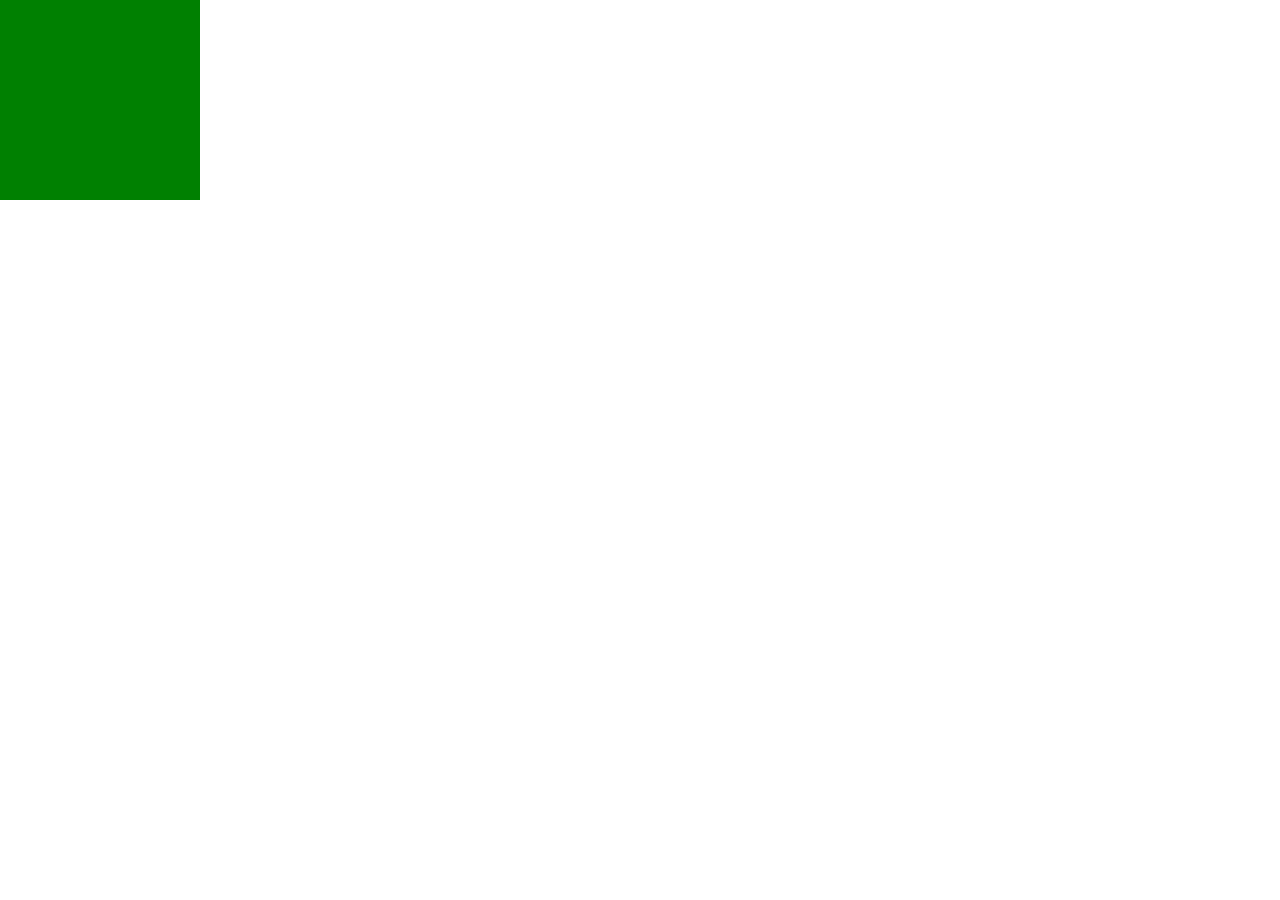
==== index.html @ c208c93c "first commit" ====
<!doctype html>
<html>
<head>
<meta charset="utf-8">
<title>无标题文档</title>
<style>
#div1{ position:absolute; left:0; top:0; width:200px; height:200px; background:green;}
</style>
</head>

<body>
<div id="div1"></div>
</body>
</html>
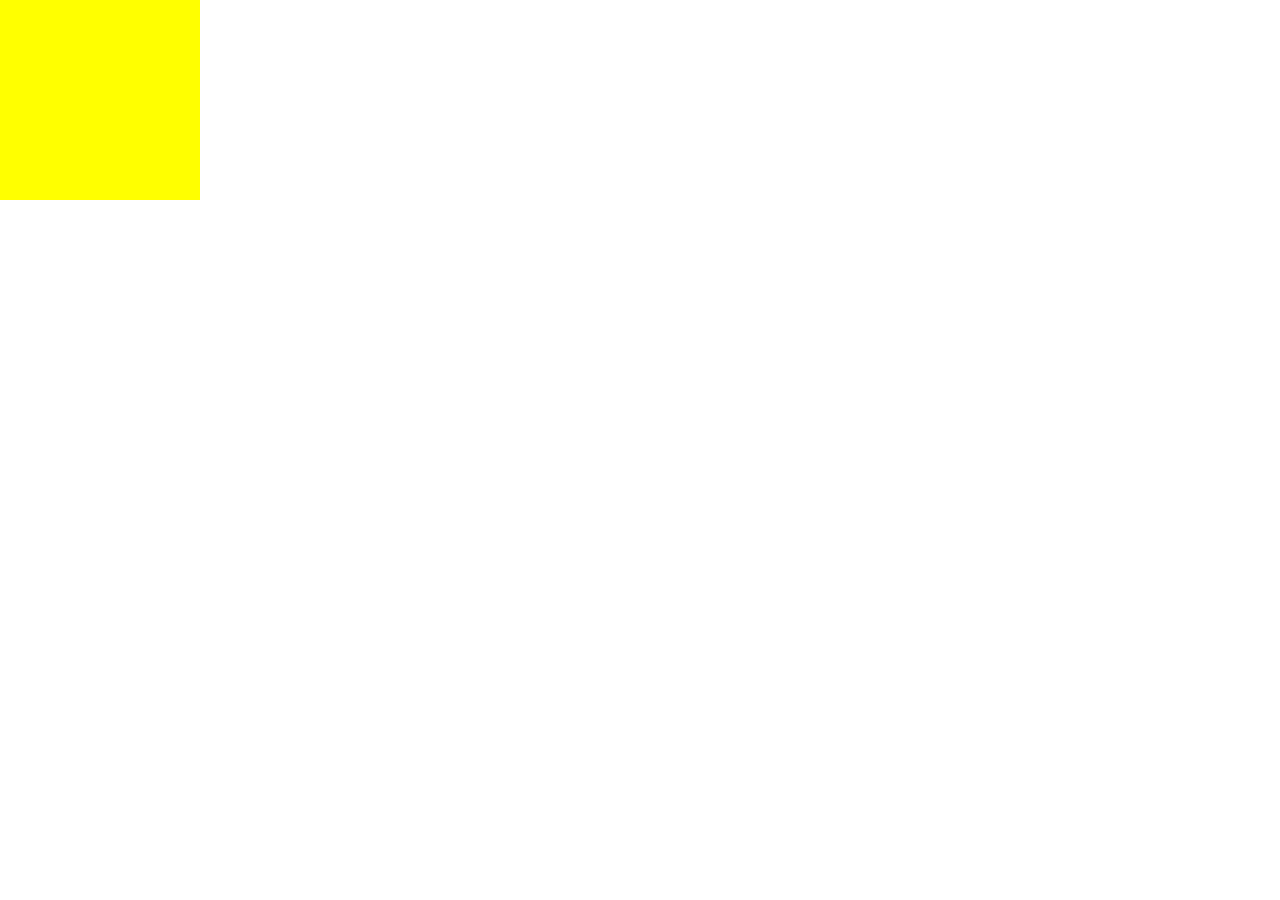
==== commit 9096220c: "first commit" ====
--- a/index.html
+++ b/index.html
@@ -4,7 +4,7 @@
 <meta charset="utf-8">
 <title>无标题文档</title>
 <style>
-#div1{ position:absolute; left:0; top:0; width:200px; height:200px; background:green;}
+#div1{ position:absolute; left:0; top:0; width:200px; height:200px; background:yellow;}
 </style>
 </head>
 
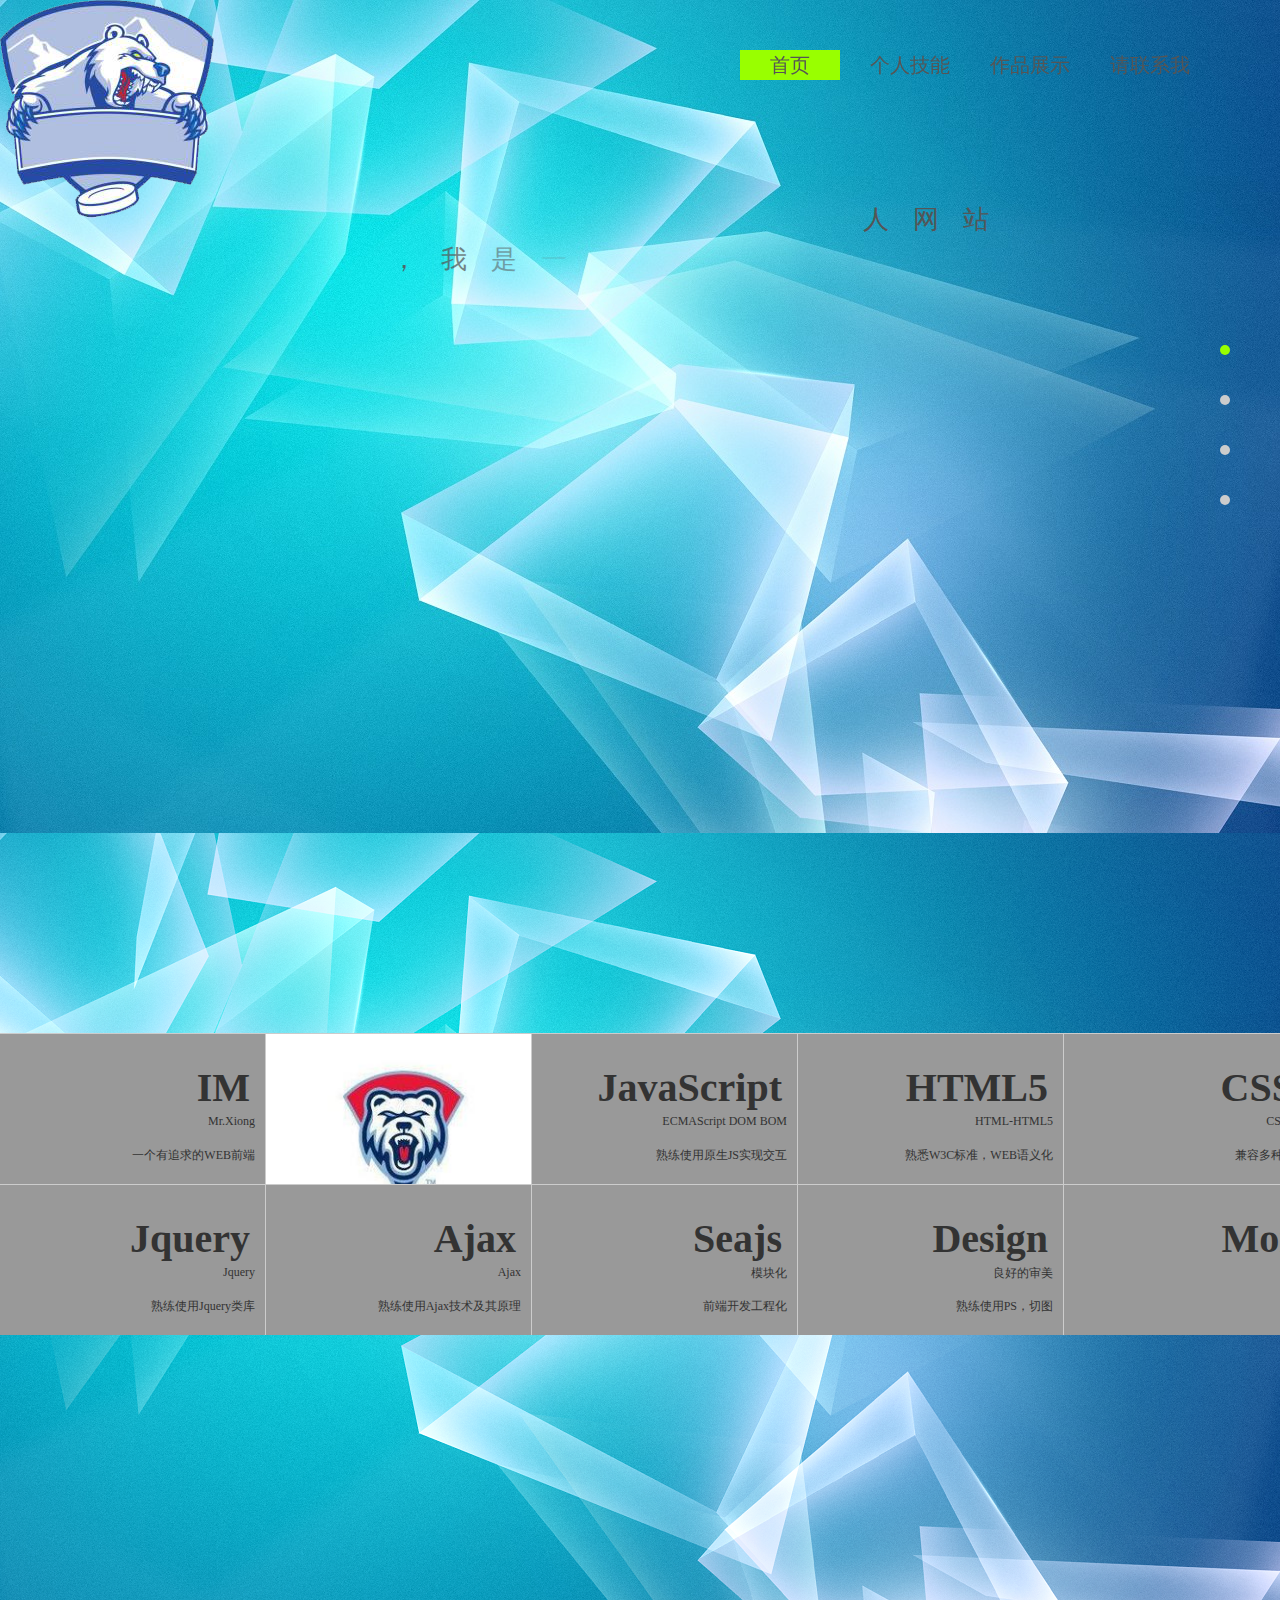
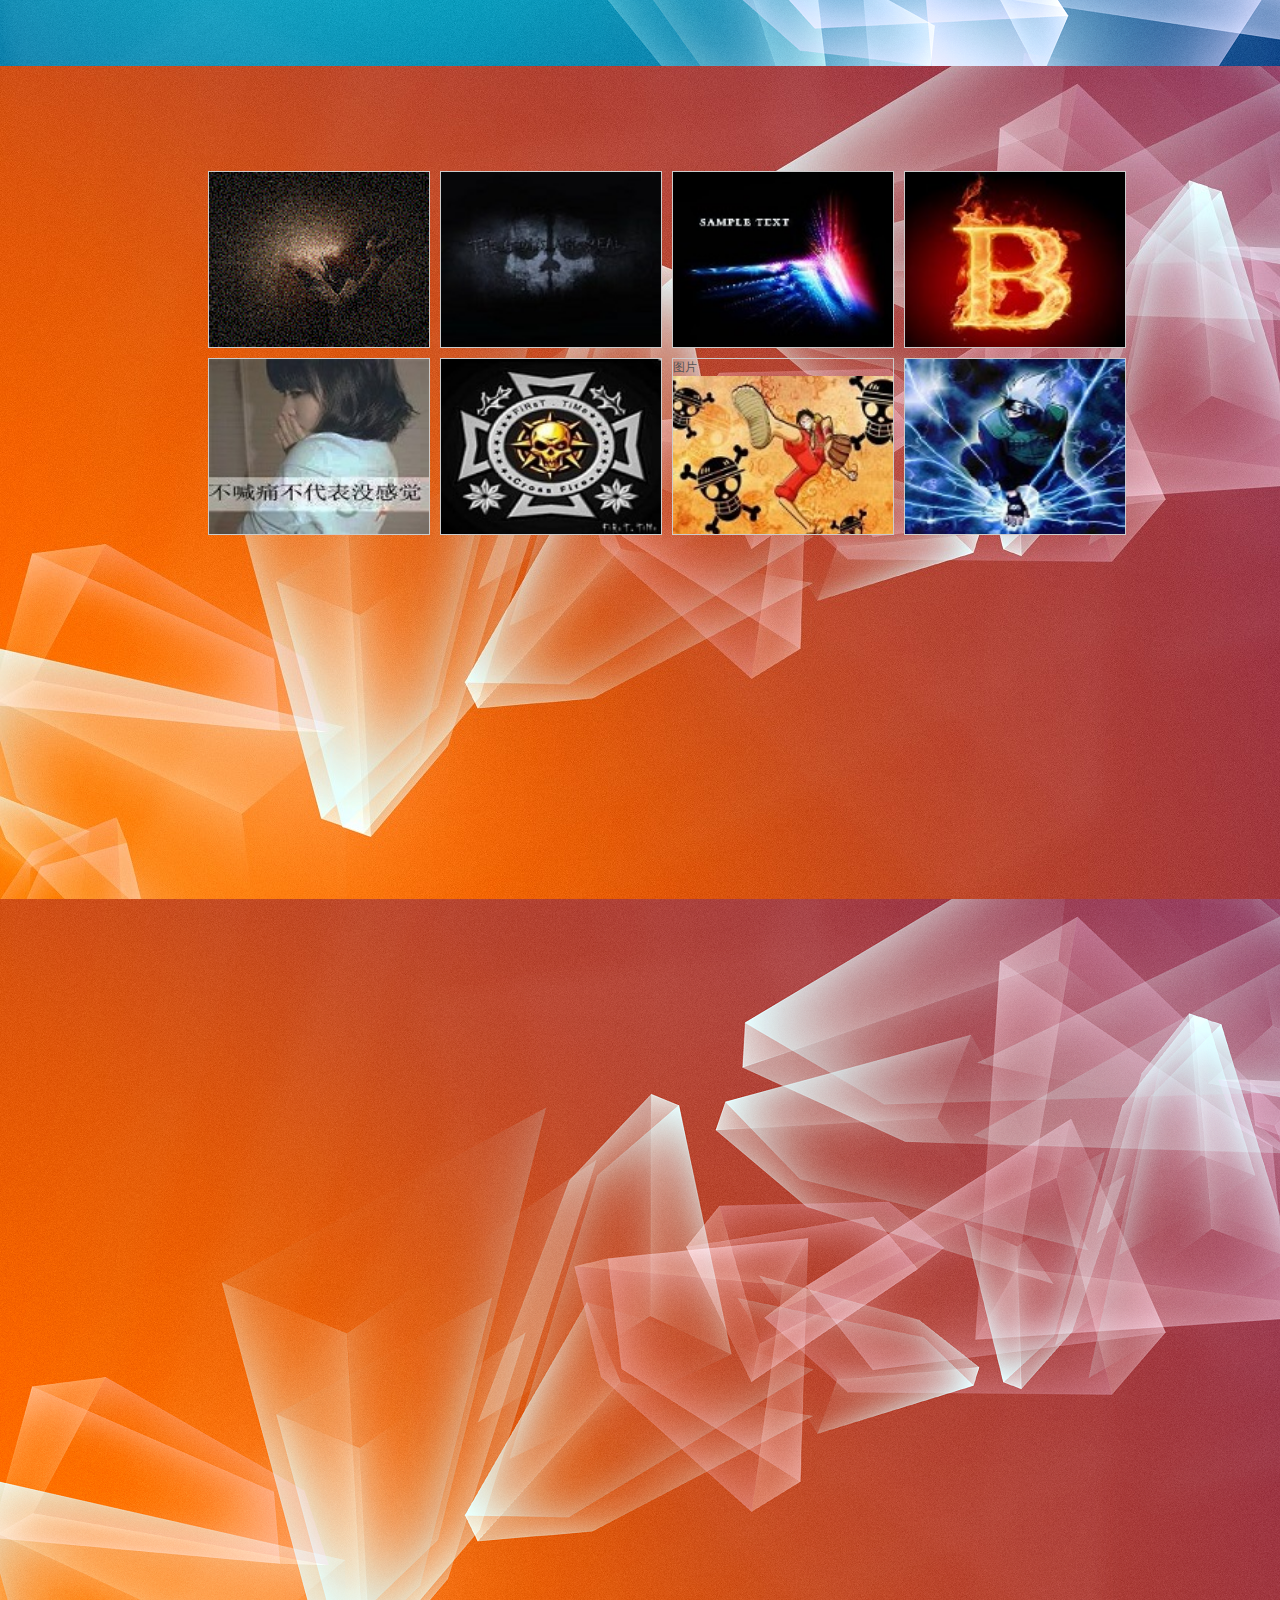
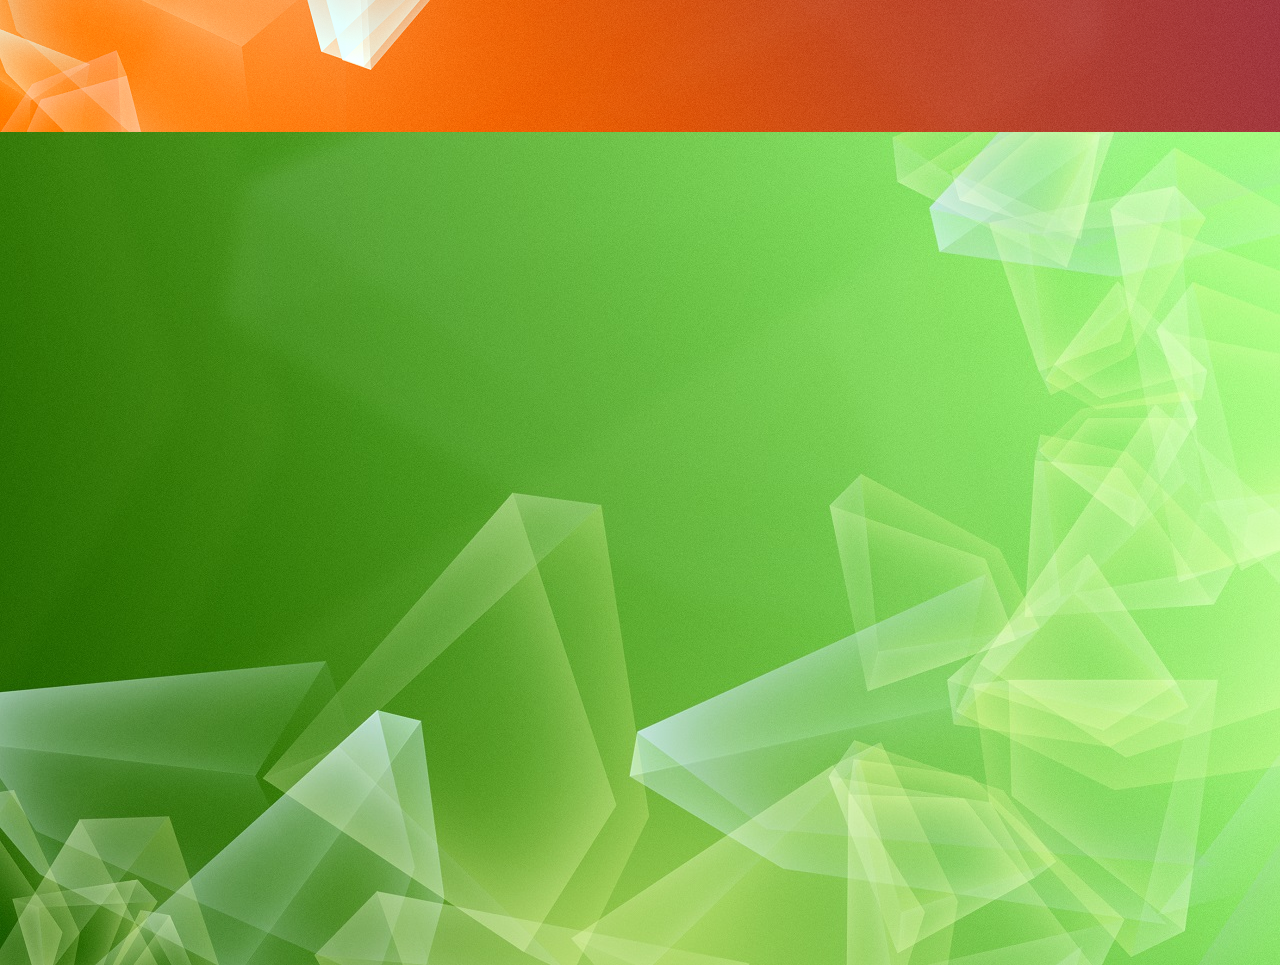
==== commit f3fc3597: "me commit" ====
--- a/index.html
+++ b/index.html
@@ -2,13 +2,373 @@
 <html>
 <head>
 <meta charset="utf-8">
-<title>无标题文档</title>
+<title>Bearcheng个人简历</title>
+<link rel="stylesheet" href="css/annimate.css"/>
+<link rel="stylesheet" href="css/sweet.css"/>
 <style>
-#div1{ position:absolute; left:0; top:0; width:200px; height:200px; background:yellow;}
+*{margin:0;padding:0; list-style:none;font:12px "微软雅黑";}
+.wrap{width:1333px; margin:0 auto;}
+.wrap .box{ position:absolute; left:0;top:0;}
+.wrap .box .banner{ width:100%; position:absolute; top:0; left:0;}
+.wrap .box #banner{ position:fixed; right:50px; width:500px; top:50px; overflow:hidden; text-align:center; z-index:999;}
+.wrap .box #banner li{ float:left; margin:0 10px; width:100px; height:30px; font:20px/30px "微软雅黑";}
+.wrap .box .banner ol{ text-indent:2rem; width:660px; position:absolute; left:50%; top:200px; margin-left:-300px; overflow:hidden;}
+.wrap .box .banner ol li{ font:26px/40px "宋体"; float:left; opacity:0; filter:alpha(opacity:0);}
+.wrap .box{ position:relative;}
+.wrap .box>div{ height:833px;}
+.wrap .box div.div1{ background:url(img/bg_18.jpg) no-repeat;}
+.wrap .box div.div2{ position:relative; background:url(img/bg_19.png) no-repeat;}
+.wrap .box div.div3{position:relative; background:url(img/bg_20.jpg) no-repeat;}
+.wrap .box div.div4{ background:url(img/bg_21.png) no-repeat;}
+.wrap .box div.div5{ background:url(img/bg_22.jpg) no-repeat;}
+.wrap .box div.div6{ position:fixed; right:10px; top:50%; width:50px; height:250px; margin-top:-125px;}
+.wrap .box div.div6 ul{ width:10px; height:250px; overflow:hidden;}
+.wrap .box div.div6 ul li{ width:10px; height:10px; float:left; margin:20px auto; 
+background:#ccc; border-radius:50%;}
+.wrap .box div.div6 ul li.active,#banner li.active{ background:#9F0;}
+.wrap .box div.div2 ul{ position:absolute; left:0;top:200px; width:100%; overflow:hidden;margin:0 auto; overflow:hidden;}
+.wrap .box div.div2 ul li{ position:relative;width:265px; border:1px solid #ccc; margin-left:-1px; margin-bottom:-1px; float:left; background:#999; color:#333;height:150px;overflow:hidden;}
+div.div2 ul li div{ position:absolute; left:-266px; width:100%;height:150px; background:#7de87d; opacity:.5;}
+div.div2 ul li h3{ position:absolute;right:15px; top:20px;font:bold 40px/1.7 "impact";}
+div.div2 ul li span{position:absolute;right:10px;top:80px;}
+div.div2 ul li p{position:absolute;right:10px;bottom:20px;}
+div.div2 ul li img{ width:100%;}
+.div3 #works{ position:absolute; left:50%;top:100px; margin-left:-464px;width:928px; overflow:hidden;}
+.div3 #works li{position:relative; float:left; width:220px; height:175px; border:1px solid #ccc; margin:5px; overflow:hidden;}
+/*.div3 #works li a{position:absolute; width:100%;}*/
+.div3 #works li img{ width:100%; height:100%;}
+.div3 #works li a{ position:absolute; left:-220px; width:220px; height:175px; text-align:center; font:bold 20px/175px "微软雅黑";color:#999; background:#F6F; opacity:.5;}
 </style>
+<script src="js/move.js"></script>
+<script src="js/addMouseWheel.js"></script>
+<script>
+window.onload = function(){
+	var oWrap = document.getElementById("wrap");	
+	var oBox = document.getElementById("box");
+	var aBoxDiv = oBox.getElementsByTagName("div");
+		
+	var oHead = document.getElementById("head");	
+	var aHeadLi = oHead.getElementsByTagName("li");
+	
+	var oBanner = document.getElementById("banner");	
+	var aBannerLi = oBanner.getElementsByTagName("li");
+	
+	var oCom = document.getElementById("recommend");
+	var aComLi = oCom.getElementsByTagName("li");
+	var oDiv6 = document.getElementById("div6");
+	var aDivLi = oDiv6.getElementsByTagName("li");
+	//首页
+	var iNow =0;
+	var timer = null;
+	for(var i=0;i<aBannerLi.length;i++){
+		(function(index){
+			aDivLi[i].onclick = aBannerLi[i].onclick = function(){
+				iNow = index;
+				tab();
+			}	
+		})(i);
+	}
+	addMouseWheel(document,function(bDown){
+		if(bDown){
+			iNow++;
+			if(iNow==aBannerLi.length){
+				iNow = aBannerLi.length-1;
+			}
+		}else{
+			iNow--;
+			if(iNow==-1){
+				iNow = 0;
+			}	
+		}
+		tab();	
+	});
+	function tab(){
+		for(var i=0;i<aBannerLi.length;i++){
+			aBannerLi[i].className ="";
+			aDivLi[i].className ="";
+		}
+		aBannerLi[iNow].className ="active";
+		aDivLi[iNow].className ="active";
+		move(oBox,{"top":-aBoxDiv[0].offsetHeight*iNow},{duration:1500});
+	}
+	var i=0;
+	var timer=setInterval(function(){
+		move(aComLi[i],{opacity:1});
+		i++;
+		if(i==aComLi.length){
+			clearInterval(timer);
+		}	
+	},100);
+	//个人技能
+	var oDivUl = document.getElementById("div2_ul");
+	var aCur = oDivUl.children;
+	for(var i = 0; i <aCur.length; i++){
+		lagou(aCur[i]);
+	}
+	
+	function getDir(oEvent,obj){		
+		var x = oEvent.clientX - (obj.offsetLeft + obj.offsetWidth/2);
+		var y = (obj.offsetTop + obj.offsetHeight/2) - oEvent.clientY;
+		
+		// 0 左边 1 下  2 右  3 上 
+		return Math.round((Math.atan2(y,x)*180/Math.PI + 180)/90)%4;			
+	}
+	
+	function lagou(obj){
+	
+		obj.onmouseover = function(ev){
+			var oEvent = ev || event;
+			var n = getDir(oEvent,this);
+			var oSpan = this.children[0];
+			
+			var oFrom = oEvent.fromElement || oEvent.relatedTarget;
+			if(oFrom && obj.contains(oFrom)){
+				return;
+			}
+			
+			switch(n){
+				case 0://左边
+					oSpan.style.left = "-266px";
+					oSpan.style.top = "0";
+					break;
+				case 1://下边
+					oSpan.style.left = "0";
+					oSpan.style.top = "266px";
+					break;
+				case 2://右边
+					oSpan.style.left = "266px";
+					oSpan.style.top = "0";
+					break;
+				case 3://上边
+					oSpan.style.left = "0";
+					oSpan.style.top = "-266px";
+					break;
+			}
+			move(oSpan,{left:0,top:0});
+		};
+		
+		obj.onmouseout = function(ev){
+			var oEvent = ev || event;
+			var n = getDir(oEvent,this);
+			var oSpan = this.children[0];
+			
+			var oTo = oEvent.toElement || oEvent.relatedTarget;
+			if(oTo && obj.contains(oTo)){
+				return;
+			}
+			
+			switch(n){
+				case 0://左边 
+					move(oSpan,{left:-266,top:0});
+					break;
+				case 1://下边 
+					move(oSpan,{left:0,top:266});
+					break;
+				case 2://右边 
+					move(oSpan,{left:266,top:0});
+					break;
+				case 3://上边 
+					move(oSpan,{left:0,top:-266});
+					break;
+			} 
+		};
+	}
+	//作品展示
+	var oWorks = document.getElementById("works");
+	var aWorksLi = oWorks.getElementsByTagName("li");
+	var aWorksA = oWorks.getElementsByTagName("a");
+	for(var i=0;i<aWorksLi.length;i++){
+		(function(index){
+			aWorksLi[i].onmouseover = function(){
+				move(aWorksA[index],{left:0});
+			};	
+			aWorksLi[i].onmouseout = function(){
+				move(aWorksA[index],{left:-220});
+			};	
+		})(i);
+	}
+};
+</script>
 </head>
 
 <body>
-<div id="div1"></div>
+<div class="wrap" id="wrap">
+	<div class="box" id="box">
+        <ul id="banner">
+            <li class="active">首页</li>
+            <li>个人技能</li>
+            <li>作品展示</li>
+            <li>请联系我</li>
+        </ul>
+    	<div class="banner" id="head">
+        	<h3><img src="img/logo4.png"/></h3>
+            <ol id="recommend">
+            	<li>&nbsp;&nbsp;</li>
+            	<li>欢</li>
+            	<li>迎</li>
+            	<li>访</li>
+            	<li>问</li>
+            	<li>Bearcheng</li>
+            	<li>的</li>
+            	<li>个</li>
+            	<li>人</li>
+            	<li>网</li>
+            	<li>站</li>
+            	<li>，</li>
+            	<li>我</li>
+            	<li>是</li>
+            	<li>一</li>
+            	<li>名</li>
+            	<li>前</li>
+            	<li>端</li>
+            	<li>工</li>
+            	<li>程</li>
+            	<li>师</li>
+            	<li>，</li>
+            	<li>热</li>
+            	<li>衷</li>
+            	<li>于</li>
+            	<li>学</li>
+            	<li>习</li>
+            	<li>前</li>
+            	<li>端</li>
+            	<li>各</li>
+            	<li>种</li>
+            	<li>新</li>
+            	<li>技</li>
+            	<li>术</li>
+            	<li>，</li>
+            	<li>每</li>
+            	<li>天</li>
+            	<li>不</li>
+            	<li>是</li>
+            	<li>在</li>
+            	<li>找</li>
+            	<li>bug</li>
+            	<li>,</li>
+            	<li>就</li>
+            	<li>是</li>
+            	<li>在</li>
+            	<li>去</li>
+            	<li>找</li>
+            	<li>bug</li>
+            	<li>的</li>
+            	<li>路</li>
+            	<li>上</li>
+            	<li>..</li>
+            	<li>..</li>
+            </ol>
+        </div>
+        <div class="div1">
+        	
+        </div>
+        <div class="div2" id="div2">
+        	<ul id="div2_ul">
+            	<li>
+                	<div></div>
+                	<h3>IM</h3>
+                    <span>Mr.Xiong</span>
+                    <p>一个有追求的WEB前端</p>
+                </li>
+            	<li class="cur">
+                	<img src="img/logo1.jpg"/>
+                </li>
+            	<li>
+                	<div></div>
+                	<h3>JavaScript</h3>
+                    <span>ECMAScript DOM BOM</span>
+                    <p>熟练使用原生JS实现交互</p>
+                </li>
+            	<li>
+                	<div></div>
+                	<h3>HTML5</h3>
+                    <span>HTML-HTML5</span>
+                    <p>熟悉W3C标准，WEB语义化</p>
+                </li>
+            	<li>
+                	<div></div>
+                	<h3>CSS3</h3>
+                    <span>CSS-CSS3</span>
+                    <p>兼容多种浏览器</p>
+                </li>
+            	<li>
+                	<div></div>
+                	<h3>Jquery</h3>
+                    <span>Jquery</span>
+                    <p>熟练使用Jquery类库</p>
+                </li>
+            	<li>
+                	<div></div>
+                	<h3>Ajax</h3>
+                    <span>Ajax</span>
+                    <p>熟练使用Ajax技术及其原理</p>
+                </li>
+            	<li>
+                	<div></div>
+                	<h3>Seajs</h3>
+                    <span>模块化</span>
+                    <p>前端开发工程化</p>
+                </li>
+            	<li>
+                	<div></div>
+                	<h3>Design</h3>
+                    <span>良好的审美</span>
+                    <p>熟练使用PS，切图</p>
+                </li>
+            	<li>
+                	<div></div>
+                	<h3>More</h3>
+                </li>
+            	
+            </ul>
+        </div>
+        <div class="div3">
+        	<ul id="works">
+            	<li>
+                	<a href="autorun.html">轮播图</a>
+                    <img src="img/01.jpg"/>
+                </li>
+            	<li>
+                	<a href="radius.html">圆周运动</a>
+                    <img src="img/02.jpg"/>
+                </li>
+            	<li>
+                	<a href="pohto.html">照片墙</a>
+                    <img src="img/03.jpg"/>
+                </li>
+            	<li>
+                	<a>瀑布流</a>
+                    <img src="img/04.jpg"/>
+                </li>
+            	<li>
+                	<a>扣篮</a>
+                    <img src="img/05.jpg"/>
+                </li>
+            	<li>
+                	<a>卖彩票</a>
+                    <img src="img/06.jpg"/>
+                </li>
+            	<li>
+                	<span>图片</span>
+                    <img src="img/07.jpg"/>
+                </li>
+            	<li>
+                	<a>Apple Menu</a>
+                    <img src="img/08.jpg"/>
+                </li>
+            </ul>
+        </div>
+        <div class="div4"></div>
+        <div class="div5"></div>
+        <div class="div6" id="div6">
+        	<ul>
+            	<li class="active"></li>
+            	<li></li>
+            	<li></li>
+            	<li></li>
+            </ul>
+        </div>
+    </div>
+</div>
 </body>
 </html>
--- a/css/annimate.css
+++ b/css/annimate.css
@@ -0,0 +1,169 @@
+@keyframes bg{/*img*/
+	
+	0% {
+		transform :translate(500px,0)
+	}
+	50%{
+		transform :translate(-500px,0)
+	}
+	100% {
+		transform :translate(0,0)
+	}
+		
+}
+@-webkit-keyframes bg{
+	
+	0% {
+		transform :translate(500px,0)
+	}
+	50%{
+		transform :translate(-500px,0)
+	}
+	100% {
+		transform :translate(0,0)
+	}
+		
+}
+@-ms-keyframes bg{
+	
+	0% {
+		transform :translate(500px,0)
+	}
+	50%{
+		transform :translate(-500px,0)
+	}
+	100% {
+		transform :translate(0,0)
+	}
+		
+}
+@keyframes bg1{/*word*/
+	
+	0% {
+		transform :translate(-300px,0)
+	}
+	50%{
+		transform :translate(300px,0)
+	}
+	100% {
+		transform :translate(0,0)
+	}
+		
+}
+@-webkit-keyframes bg1{
+	
+	0% {
+		transform :translate(-300px,0)
+	}
+	50%{
+		transform :translate(300px,0)
+	}
+	100% {
+		transform :translate(0,0)
+	}
+		
+}
+@-ms-keyframes bg1{
+	
+	0% {
+		transform :translate(-300px,0)
+	}
+	50%{
+		transform :translate(300px,0)
+	}
+	100% {
+		transform :translate(0,0)
+	}
+		
+}
+/*é›ªèŠ±*/
+@-webkit-keyframes falling {
+    0% { 
+        -webkit-transform: translate3d(0,0,0) rotate(0deg);
+    }
+    100% { 
+        -webkit-transform: translate3d(0,600px,0) rotate(360deg);
+    }	
+}
+@-ms-keyframes falling {
+    0% { 
+        -ms-transform: translate3d(0,0,0) rotate(0deg);
+    }
+    100% { 
+        -ms-transform: translate(0,600px) rotate(360deg);
+    }	
+}
+@keyframes falling {
+    0% { 
+        transform: translate3d(0,0,0) rotate(0deg);
+    }
+    100% { 
+        transform: translate(0,600px) rotate(360deg);
+    }	
+}
+/*è”ç³»æˆ‘*/
+@-webkit-keyframes aboutme{
+    0% { 
+        transform: scale(1,-1);
+    }
+    50% { 
+        transform: scale(1,-1);
+    }
+    100% { 
+        transform: scale(1,1);
+    }	
+}
+@-ms-keyframes aboutme{
+    0% { 
+        transform: scale(1,-1);
+    }
+    50% { 
+        transform: scale(1,-1);
+    }
+    100% { 
+        transform: scale(1,1);
+    }	
+}
+@keyframes aboutme{
+    0% { 
+        transform: scale(1,-1);
+    }
+    50% { 
+        transform: scale(1,-1);
+    }
+    100% { 
+        transform: scale(1,1);
+    }	
+}
+/*æ—‹è½¬æŠ½å¥–*/
+@-webkit-keyframes rot{
+	0%{
+		transform:translateX(-1000px) scale(-1,1);
+	}
+	50%{
+		transform:translateX(1000px) scale(1,-1);
+	}
+	100%{
+		transform:translateX(0) scale(-1,1);
+	}
+}
+@-ms-keyframes rot{
+	0%{
+		transform:translateX(-1000px) scale(-1,1);
+	}
+	50%{
+		transform:translateX(1000px) scale(1,-1);
+	}
+	100%{
+		transform:translateX(0) scale(-1,1);
+}
+@keyframes rot{
+	0%{
+		transform:translateX(-1000px) scale(-1,1);
+	}
+	50%{
+		transform:translateX(1000px) scale(1,-1);
+	}
+	100%{
+		transform:translateX(0) scale(-1,1);
+}
--- a/css/sweet.css
+++ b/css/sweet.css
@@ -0,0 +1,202 @@
+@charset "utf-8";
+/* CSS Document */
+/* åˆå§‹åŒ– */
+body,div,ul,li,ol,h1,h2,h3,h4,h5,h6,input,textarea,select,p,dl,dt,dd,a,img,button,form,table,th,tr,td,tbody,article,
+aside, details,figcaption,figure,footer,header,hgroup, menu,nav,section{margin:0; padding:0; border:none;}
+html{overflow:hidden;}
+body{font:12px 'å®‹ä½“',Microsoft YaHei,Tahoma,Arial,sans-serif; color:#555; background-color:#F7F7F7;}
+.clearfix:after{content:""; display:block; visibility:hidden; height:0; clear:both;}
+.clearfix{zoom:1;}
+a{text-decoration:none; color:#333; font-family: 'å®‹ä½“','Microsoft YaHei',Tahoma,Arial,sans-serif;}
+a:hover{color:#333; text-decoration:none;}
+ul,ol{list-style:none;}
+h1, h2, h3, h4, h5, h6{ font-size:100%; font-family:' Microsoft YaHei';}
+img{border: none;}
+
+/*å…¬ç”¨æ ·å¼*/
+.fl{float: left;}
+.fr{float: right;}
+.pr{position: relative;}
+.pa{position: absolute;}
+.box{position: relative;width: 100%;}
+.screenBox{position: absolute;top: 0;left:0;width: 100%;}
+.screen{overflow: hidden;}
+.screen-one{background: url(../img/bg_01.jpg) no-repeat;-webkit-background-size: cover;
+background-size: cover;}
+/*é¦–å±*/
+/*å¯¼èˆª*/
+.header{position: fixed;top: 40px;right: 45px;}
+.header li{padding:0 30px; font-size: 20px;line-height: 50px;text-align: center;}
+.header li.active a{/*background-color: #fff;*/ border-bottom:1px solid rgba(255,255,255,.6);}
+.header li a{display: block;color:rgba(255,255,255,.6);}
+.header li a:hover{ color:#fff;}
+/*å¯¼èˆª*/
+.subnav{position:fixed;top:50%;right:10px;width: 50px;/*background: #ccc;*/border-radius:30px;}
+.subnav li{height:50px;text-align: center;line-height: 50px; }
+.subnav li a{display: inline-block;width: 10px;height: 10px;border-radius: 50%;border:1px solid #fff;}
+.subnav li.cur a{width: 12px;height: 12px;background:rgba(255,255,255,.8);}
+.introduce{margin: 140px auto 0;width: 100%;/*height: 400px;*/}
+.intr-img{position:absolute;left: 1000px;top:-10px; width: 510px;height: 600px;animation:bg 1s linear;}
+.intr-img img{width: 100%;display: block;}
+.intr-word{position:absolute;padding-top:50px;width: 600px; /*left: 23%;*/left: 50%;margin-left:-300px;top:100px;line-height: 50px;font-size: 26px;text-indent:2rem;text-align: justify; font-family: 'Microsoft YaHei'; color: #fff;animation:bg1 1s linear;}
+.writeword span{opacity:0;color:rgba(0,0,0,0); text-shadow:0 0 5px #fff;  -webkit-transition:0.3s all ease;transition:0.3s all ease;}
+.writeword span.active{opacity:1; text-shadow:0 0 0 #fff; }
+/*ç¬¬äºŒå±*/
+.screen-two{background: url(../img/bg_03.jpg) no-repeat;-webkit-background-size: cover;
+background-size: cover;}
+.screen-two .introduce{animation: '';}
+.stepmove{position: relative;left: 50%;top:0;padding:10px 0 0 10px; width: 1040px;height: 380px;overflow: hidden;/*transform:translateX(-50%);*/margin-left:-520px;animation: '';}
+.stepmove li{position:relative; float: left;margin:0 10px 10px 0; width: 250px;height: 180px;line-height: 180px;font-size: 30px; text-align: center; background-color: #fff;border-radius:20px;overflow: hidden;}
+.stepmove li img{height: 100%;width: 100%;}
+.stepmove li a{position: absolute;left: -250px;top: 0;width: 100%;height: 100%;background:rgba(0,0,0,.6);color: #fff;border-radius:20px;}
+.pagestep{margin:20px auto;width: 50px;text-align:center; border:1px solid rgba(255,255,255,.6);transition:0.4s all linear;}
+.pagestep:hover{transform: rotate(360deg);border-radius:50%;}
+.pagestep a{display: inline-block;width: 50px;height: 50px;line-height: 50px;text-align:center;font-size: 20px;cursor:pointer;color:rgba(255,255,255,.6);}
+
+/*ç¬¬ä¸‰å±*/
+.screen-three{background: url(../img/bg_02.jpg) no-repeat;-webkit-background-size: cover;
+background-size: cover;}
+html .can{padding:30px 0 0 30px; width: 330px;height:430px;top:0; font-size: 24px;line-height: 35px;color:#fff;background: rgba(0,0,0,.7);box-sizing: border-box;box-shadow: 0 0 10px #fff;-webkit-box-shadow: 0 0 30px #fff;border-radius: 10px;}
+html .can:nth-child(1){left: 780px;}
+.can p{text-indent:2rem;font-size:20px;}
+/*ç¬¬å››å±*/
+.screen-four{background: url(../img/bg_04.jpg) no-repeat;-webkit-background-size: cover;
+background-size: cover;}
+.screen-five{background: url(../img/bg_05.jpg) no-repeat;-webkit-background-size: cover;
+background-size: cover;}
+.aboutme{padding-left: 30px; left:50%;top:10px;margin-left: -200px; width: 370px;height: 400px;animation:aboutme 1s linear;box-shadow: 0 0 10px #fff;-webkit-box-shadow: 0 0 30px #fff;background: rgba(0,0,0,.8);border-radius: 10px;}
+.aboutme p{/*text-align: center;*/ line-height:40px;font-size: 20px;}
+
+/*3dæ—‹è½¬çŽ¯*/
+.rotate3D{position: absolute;margin-left:-66px;width: 133px;height: 200px;left: 50%;top:30%;
+    transform:perspective(800px) rotateX(-15deg) rotateY(0deg);
+    transform-style:preserve-3d;
+	z-index:5;
+}
+/*.rotate3D:active{transform:perspective(800px) rotateY(360deg) rotateX(-15deg);}*/
+.rotate3D li{position: absolute;left: 0;top:0;width: 100%;height: 100%;
+    transition:1s all ease;transform:rotateY(0deg) translateZ(1px);border-radius:5px;box-shadow: 0 0 20px #fff;
+}
+/*logo*/
+.sweet{position: fixed;top: 50px;left: 100px;font-size: 30px;line-height: 50px; color: #fff;/*transition:1s all ease;*/ animation:aboutme 1s linear;}
+.sweet span{display: inline-block; width: 50px;height: 50px;text-align: center; background:#fff;border-radius: 50%;color:#000;}
+/*ç¿»é¡µ*/
+.toggle{position: fixed;margin-left: -25px;left: 50%;bottom: 20px;width: 50px;height: 50px;cursor: pointer;}
+.toggle img{ position: absolute;left: 13px;top: 0 width: 25px;height: 25px;}
+/*é›ªèŠ±*/
+.snow-wrap{position:fixed;z-index:10;top:-15px;width:100%;pointer-events:none;}
+.snow-wrap i{position:absolute;width:6px;height:6px;background-color:rgba(252,252,252,0.9);
+        	border-radius:50%;box-shadow:0 0 0 1px rgba(255,255,255,0.15),0 0 0 3px rgba(255,255,255,0.1),0 0 0 5px rgba(255,255,255,0.05);
+            -webkit-transform-origin:left -20px;
+            -webkit-animation:falling 7.7s linear 2s infinite;
+            -ms-animation:falling 7.7s linear 2s infinite;
+            animation:falling 7.7s linear 2s infinite;
+}
+.snow-wrap .snow-s{
+    height:5px;
+    width:5px;
+    -webkit-transform-origin: -30px 0;
+    -ms-transform-origin: -30px 0;
+    transform-origin: -30px 0;
+}
+.snow-wrap .snow-m{
+    height:9px;
+    width:9px;
+    -webkit-transform-origin: left -30px;
+    -ms-transform-origin: left -30px;
+    transform-origin: left -30px;
+}
+.snow-wrap .snow-l{
+    height:10px;
+    width:10px;
+    -webkit-transform-origin: left -30px;
+    -ms-transform-origin: left -30px;
+    transform-origin: left -30px;
+}
+
+.snow-wrap .snow-slow{
+    -webkit-animation-duration: 7.1s; 
+    -webkit-animation-iteration-count: infinite;
+    -webkit-transform-origin: -10px -20px;
+    -ms-animation-duration: 7.1s; 
+    -ms-animation-iteration-count: infinite;
+    -ms-transform-origin: -10px -20px;
+    animation-duration: 7.1s; 
+    animation-iteration-count: infinite;
+    transform-origin: -10px -20px;
+}
+.snow-wrap .snow-med{
+    -webkit-animation-duration: 6.6s; 
+    -webkit-animation-iteration-count: infinite;
+    -webkit-transform-origin: -10px -20px;
+    -ms-animation-duration: 6.6s; 
+    -ms-animation-iteration-count: 12;
+    -ms-transform-origin: -10px -20px;
+    animation-duration: 6.6s; 
+    animation-iteration-count: 12;
+    transform-origin: -10px -20px;
+}
+.snow-wrap .snow-fast{
+    -webkit-animation-duration: 5.9s; 
+    -webkit-animation-iteration-count: infinite;
+    -webkit-transform-origin: -10px -20px;
+    -ms-animation-duration: 5.9s; 
+    -ms-animation-iteration-count: 12;
+    -ms-transform-origin: -10px -20px;
+    animation-duration: 5.9s; 
+    animation-iteration-count: 12;
+    transform-origin: -10px -20px;
+}
+
+.snow-wrap .snow-delay1{
+    -webkit-animation-delay: 3.4s;
+    -ms-animation-delay: 3.4s;
+    animation-delay: 3.4s;
+}
+.snow-wrap .snow-delay2{
+    -webkit-animation-delay: 1.5s;
+    -ms-animation-delay: 1.5s;
+    animation-delay: 1.5s;
+}
+.snow-wrap .snow-delay3{
+    -webkit-animation-delay: 4.6s;
+    -ms-animation-delay: 4.6s;
+    animation-delay: 4.6s;
+}
+.snow-wrap .snow-delay4{
+    -webkit-animation-delay: 6.3s;
+    -ms-animation-delay: 6.3s;
+    animation-delay: 6.3s;
+}
+.snow-wrap .snow-delay5{
+    -webkit-animation-delay: 0.4s;
+    -ms-animation-delay: 0.4s;
+    animation-delay: 0.4s;
+}
+.snow-wrap .snow-delay6{
+    -webkit-animation-delay: 8.1s;
+    -ms-animation-delay: 8.1s;
+    animation-delay: 8.1s;
+}
+
+.snow-wrap .snow-fast.snow-delay2 {
+    -webkit-animation-timing-function:ease-in-out;
+    -ms-animation-timing-function:ease-in-out;
+    animation-timing-function:ease-in-out;
+}
+.snow-wrap .snow-fast.snow-delay1 {
+    -webkit-animation-timing-function:ease-out;
+    -ms-animation-timing-function:ease-out;
+    animation-timing-function:ease-out;
+}
+.snow-wrap .snow-fast.snow-delay1 {
+    -webkit-animation-timing-function:ease-in;
+    -webkit-transform-origin: left 10px;
+    -ms-animation-timing-function:ease-in;
+    -ms-transform-origin: left 10px;
+    animation-timing-function:ease-in;
+    transform-origin: left 10px;
+}
+
+
+
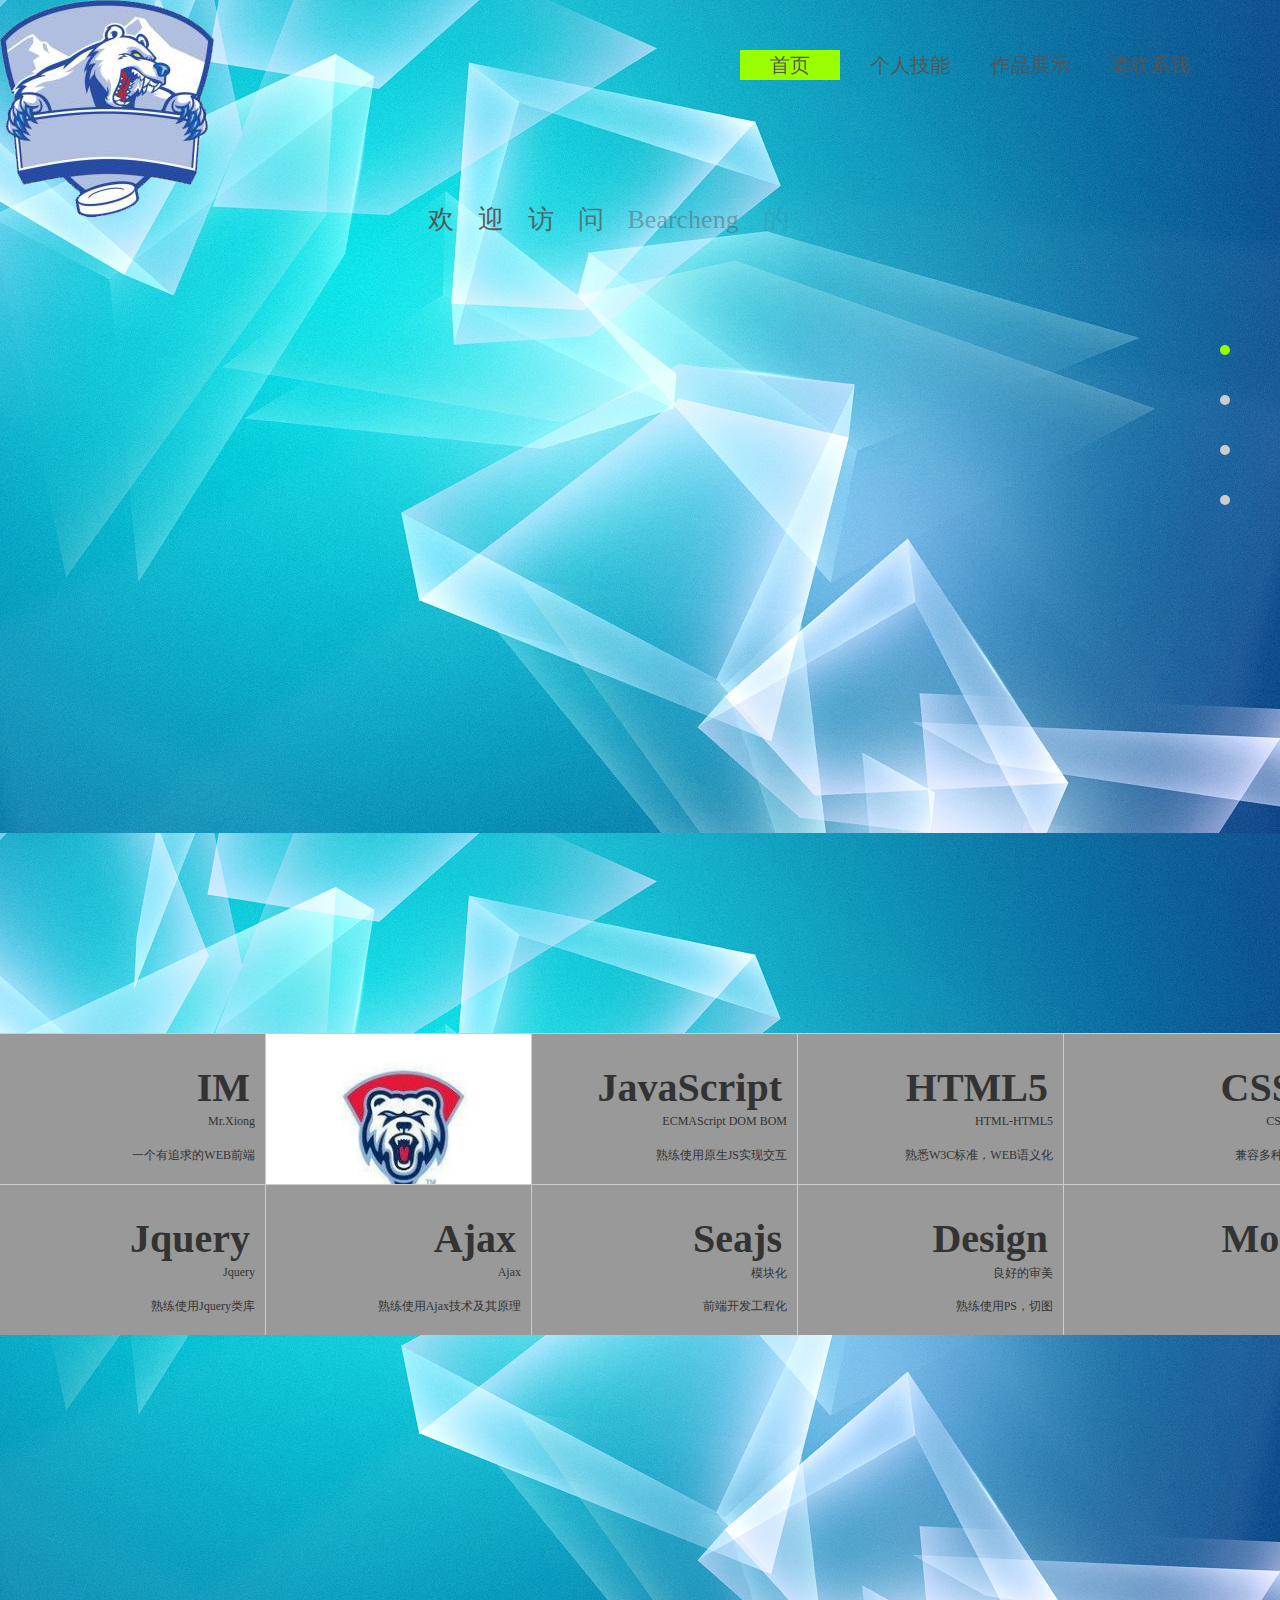
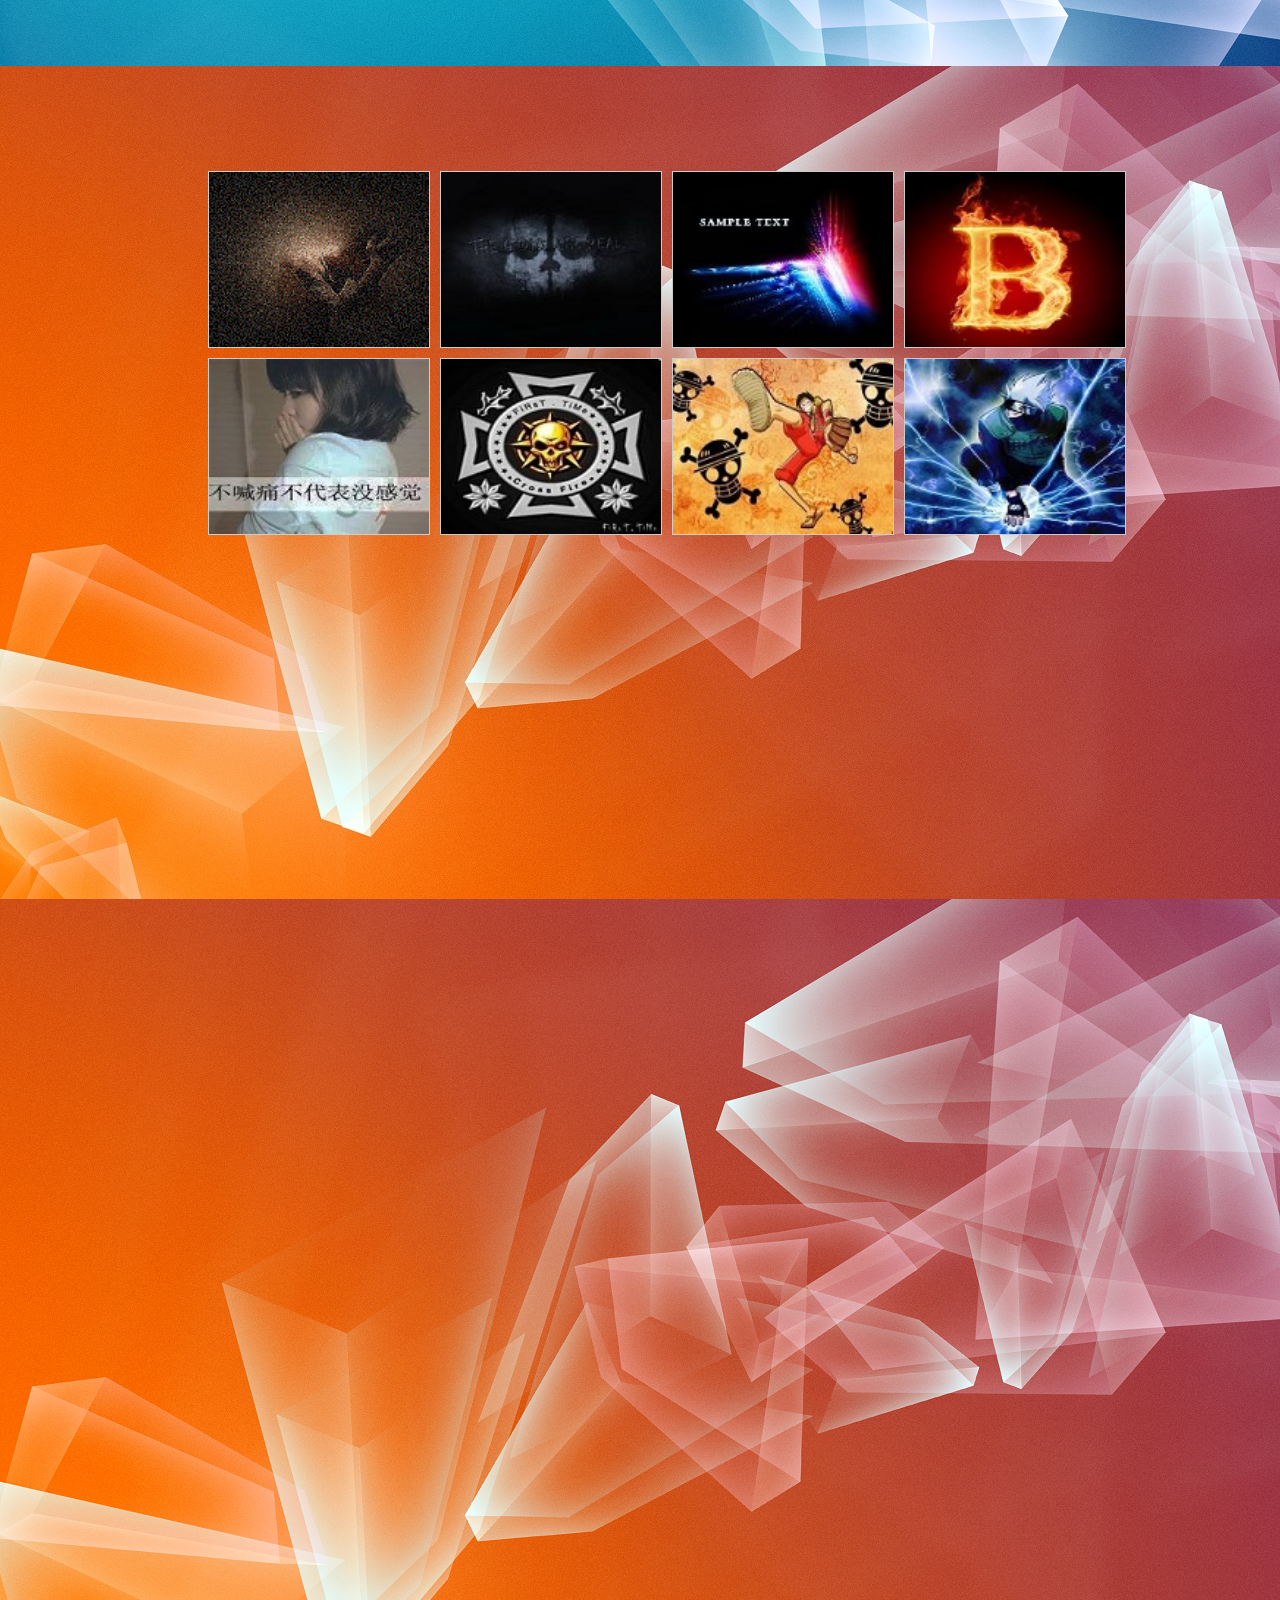
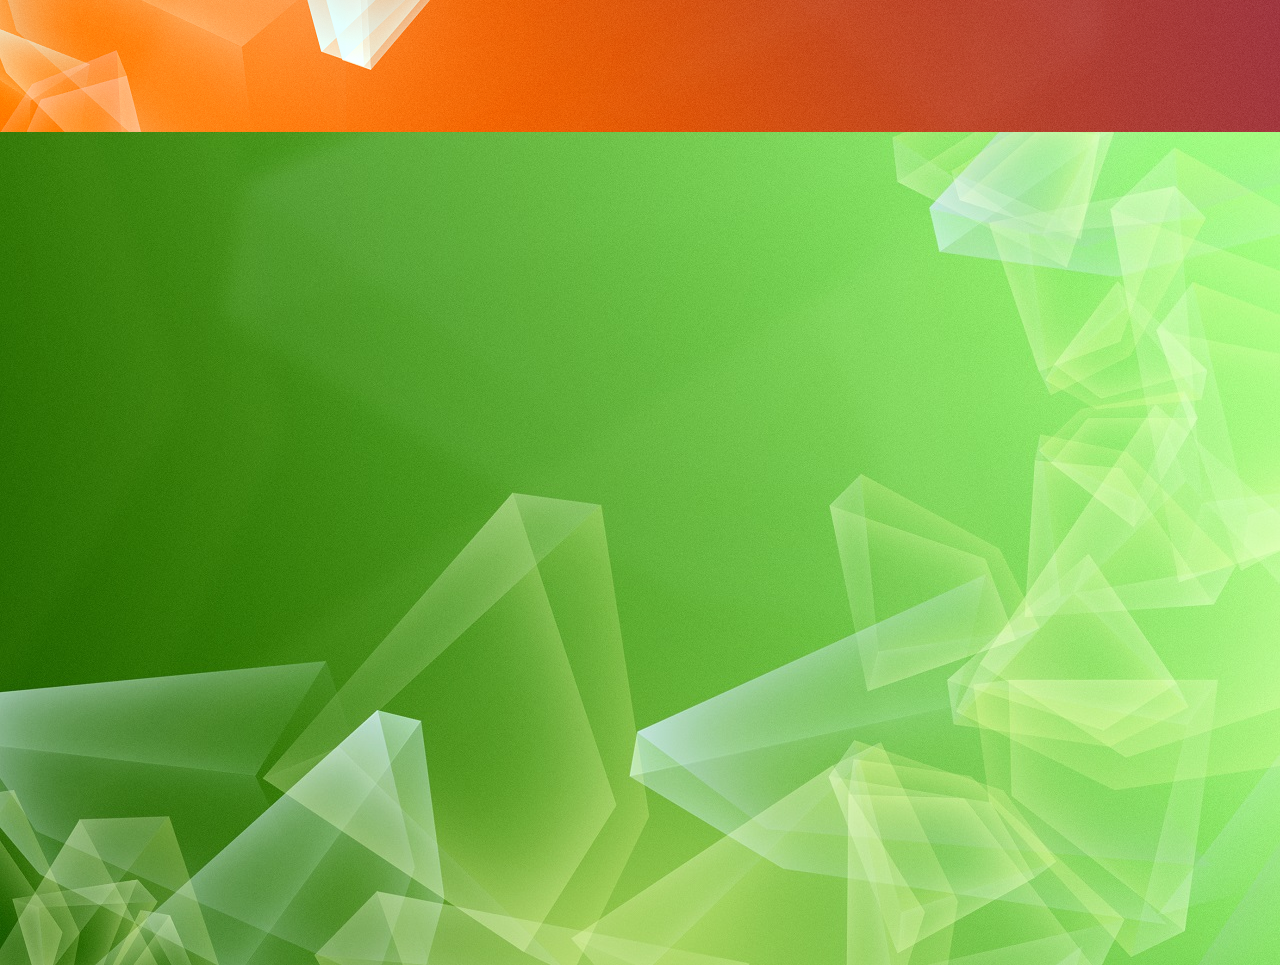
==== commit 023b6feb: "me commit" ====
--- a/index.html
+++ b/index.html
@@ -102,8 +102,8 @@
 	//个人技能
 	var oDivUl = document.getElementById("div2_ul");
 	var aCur = oDivUl.children;
-	for(var i = 0; i <aCur.length; i++){
-		lagou(aCur[i]);
+	for(var a = 0; a <aCur.length; a++){
+		lagou(aCur[a]);
 	}
 	
 	function getDir(oEvent,obj){		
@@ -177,15 +177,15 @@
 	var oWorks = document.getElementById("works");
 	var aWorksLi = oWorks.getElementsByTagName("li");
 	var aWorksA = oWorks.getElementsByTagName("a");
-	for(var i=0;i<aWorksLi.length;i++){
+	for(var j=0;j<aWorksLi.length;j++){
 		(function(index){
-			aWorksLi[i].onmouseover = function(){
+			aWorksLi[j].onmouseover = function(){
 				move(aWorksA[index],{left:0});
 			};	
-			aWorksLi[i].onmouseout = function(){
+			aWorksLi[j].onmouseout = function(){
 				move(aWorksA[index],{left:-220});
 			};	
-		})(i);
+		})(j);
 	}
 };
 </script>
@@ -337,23 +337,23 @@
                     <img src="img/03.jpg"/>
                 </li>
             	<li>
-                	<a>瀑布流</a>
+                	<a href="javascript:;">瀑布流</a>
                     <img src="img/04.jpg"/>
                 </li>
             	<li>
-                	<a>扣篮</a>
+                	<a href="javascript:;">扣篮</a>
                     <img src="img/05.jpg"/>
                 </li>
             	<li>
-                	<a>卖彩票</a>
+                	<a href="javascript:;">卖彩票</a>
                     <img src="img/06.jpg"/>
                 </li>
             	<li>
-                	<span>图片</span>
+                	<a href="javascript:;">图片</a>
                     <img src="img/07.jpg"/>
                 </li>
             	<li>
-                	<a>Apple Menu</a>
+                	<a href="javascript:;">Apple Menu</a>
                     <img src="img/08.jpg"/>
                 </li>
             </ul>
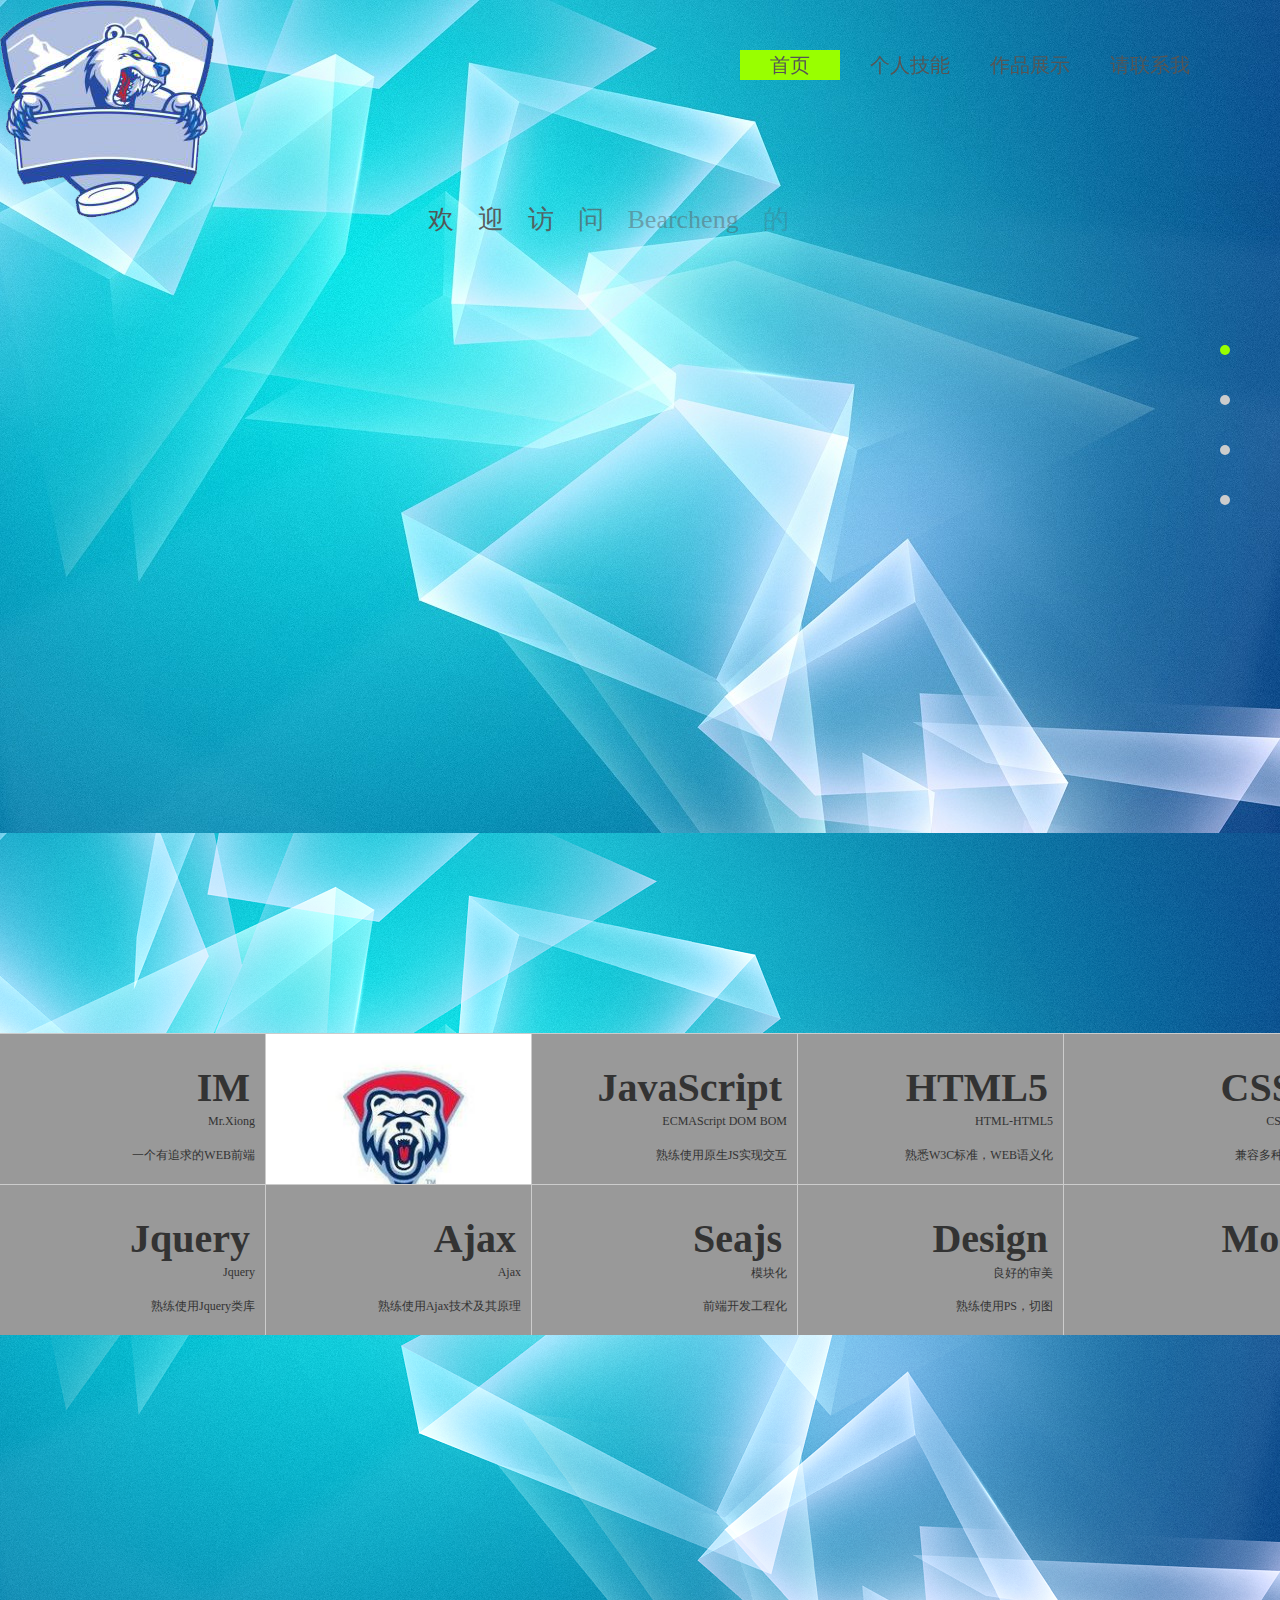
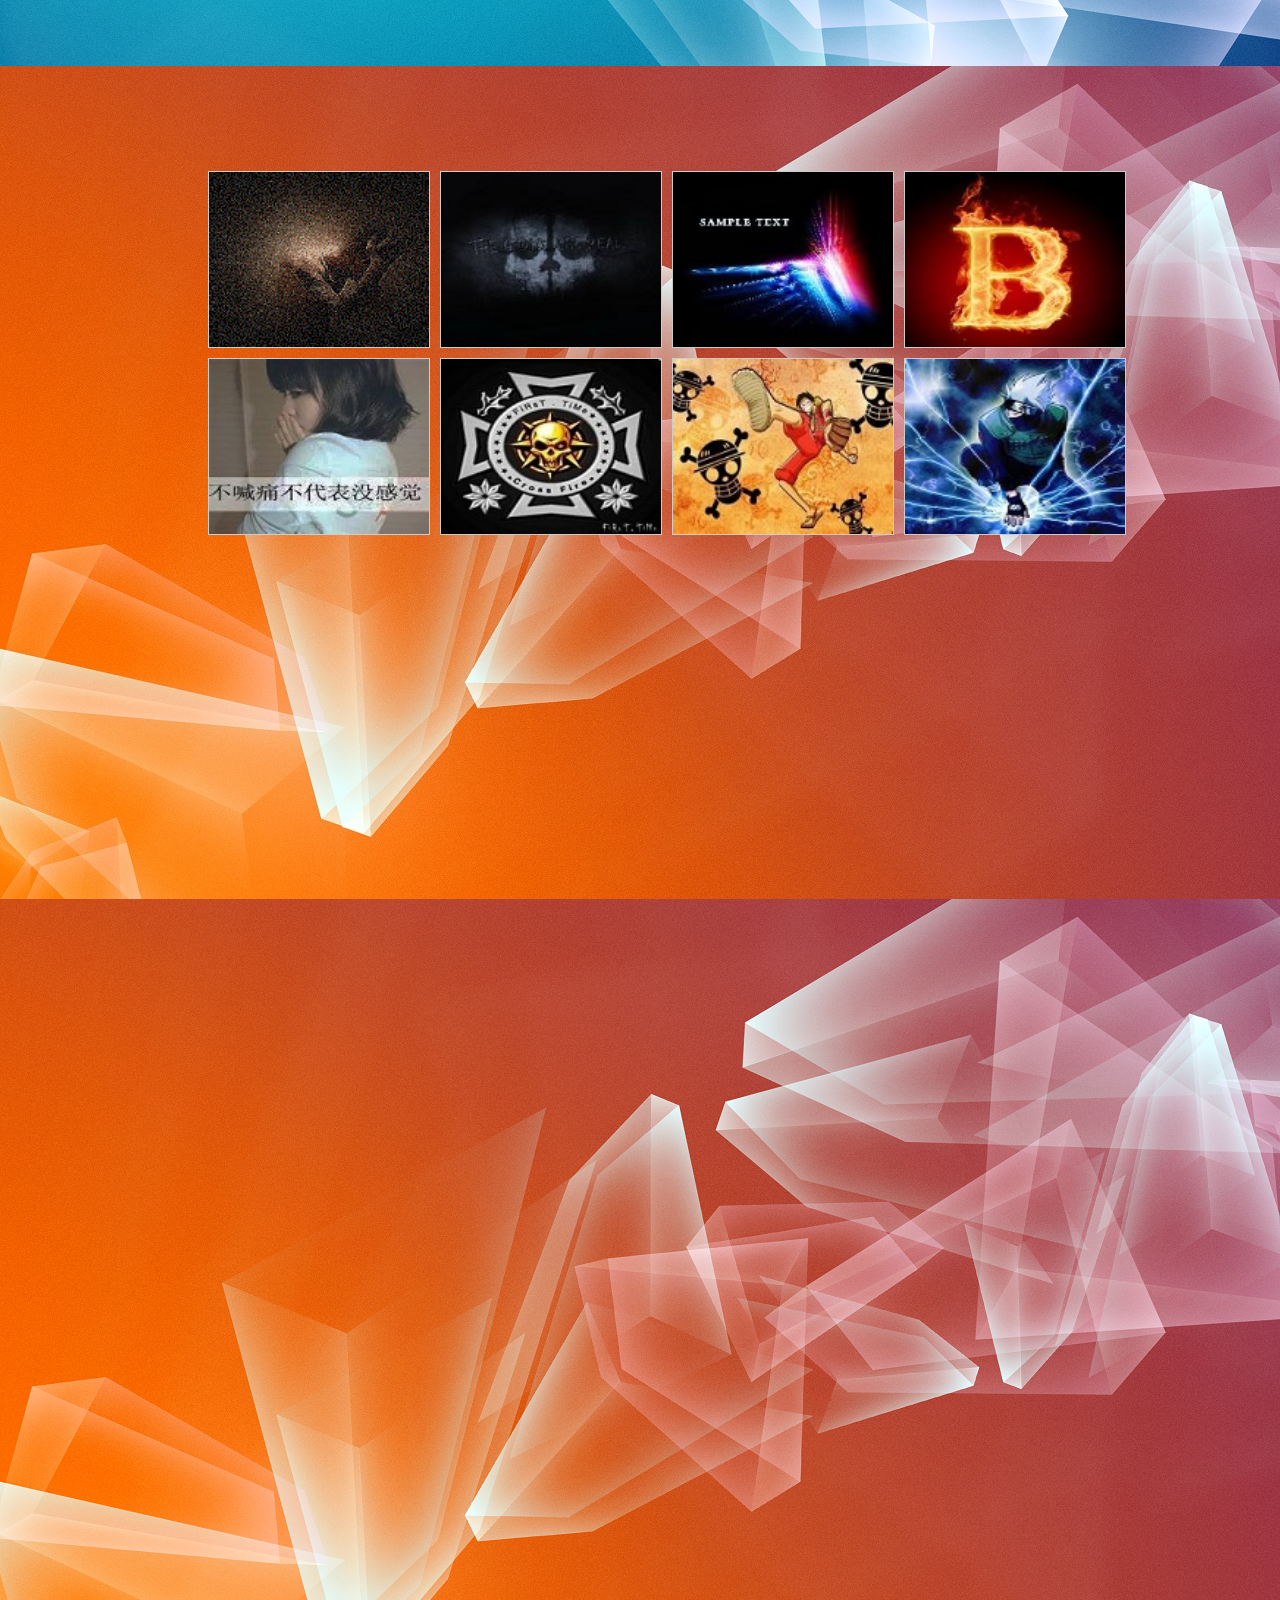
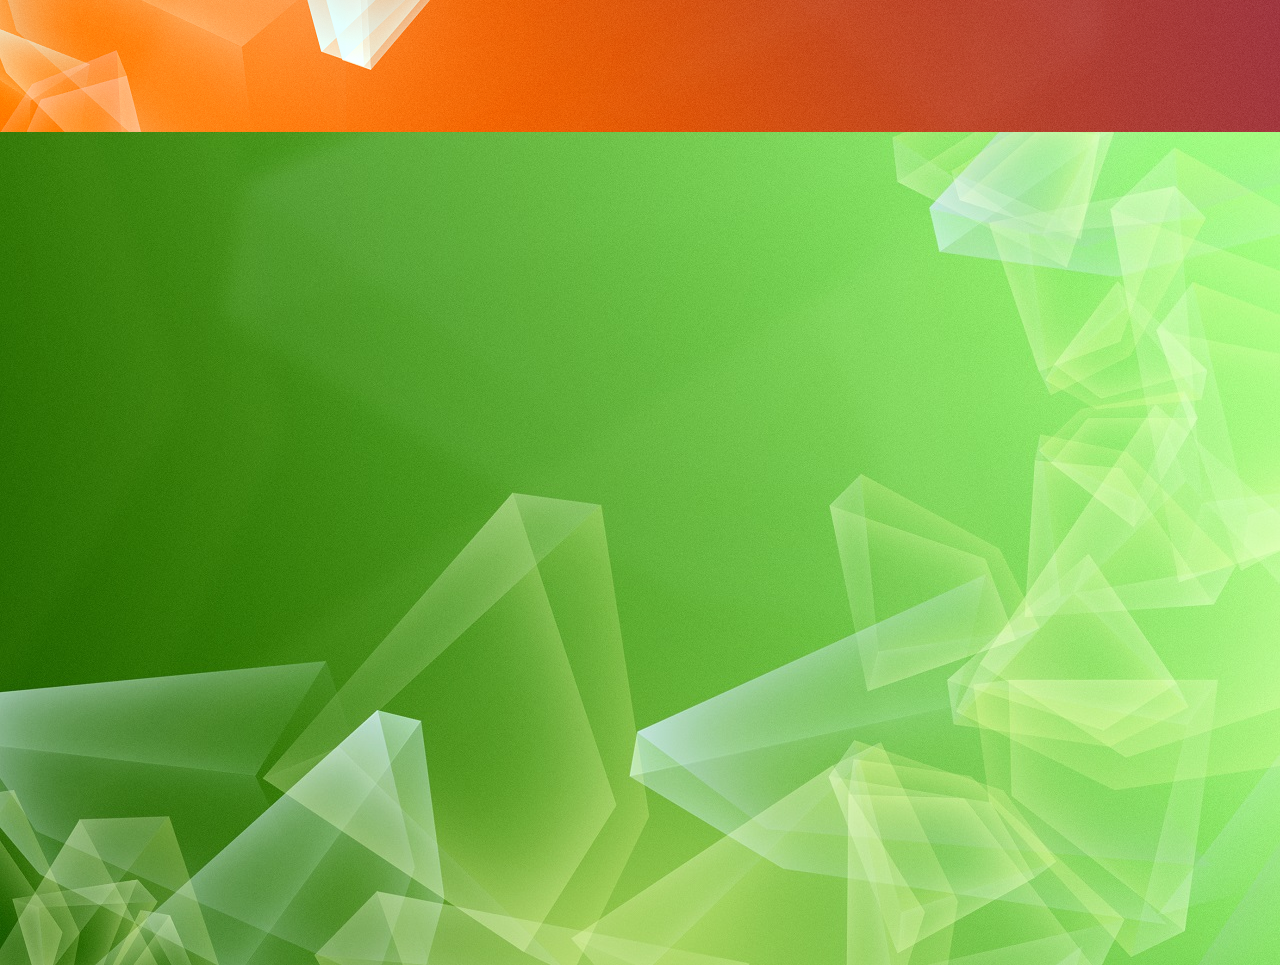
==== commit be193bb9: "first commit" ====
--- a/index.html
+++ b/index.html
@@ -237,24 +237,17 @@
             	<li>新</li>
             	<li>技</li>
             	<li>术</li>
-            	<li>，</li>
-            	<li>每</li>
-            	<li>天</li>
+            	<li>,</li>
+            	<li>学</li>
+            	<li>海</li>
+            	<li>无</li>
+            	<li>崖</li>
+            	<li>,</li>
+            	<li>当</li>
+            	<li>永</li>
             	<li>不</li>
-            	<li>是</li>
-            	<li>在</li>
-            	<li>找</li>
-            	<li>bug</li>
-            	<li>,</li>
-            	<li>就</li>
-            	<li>是</li>
-            	<li>在</li>
-            	<li>去</li>
-            	<li>找</li>
-            	<li>bug</li>
-            	<li>的</li>
-            	<li>路</li>
-            	<li>上</li>
+            	<li>止</li>
+            	<li>步</li>
             	<li>..</li>
             	<li>..</li>
             </ol>
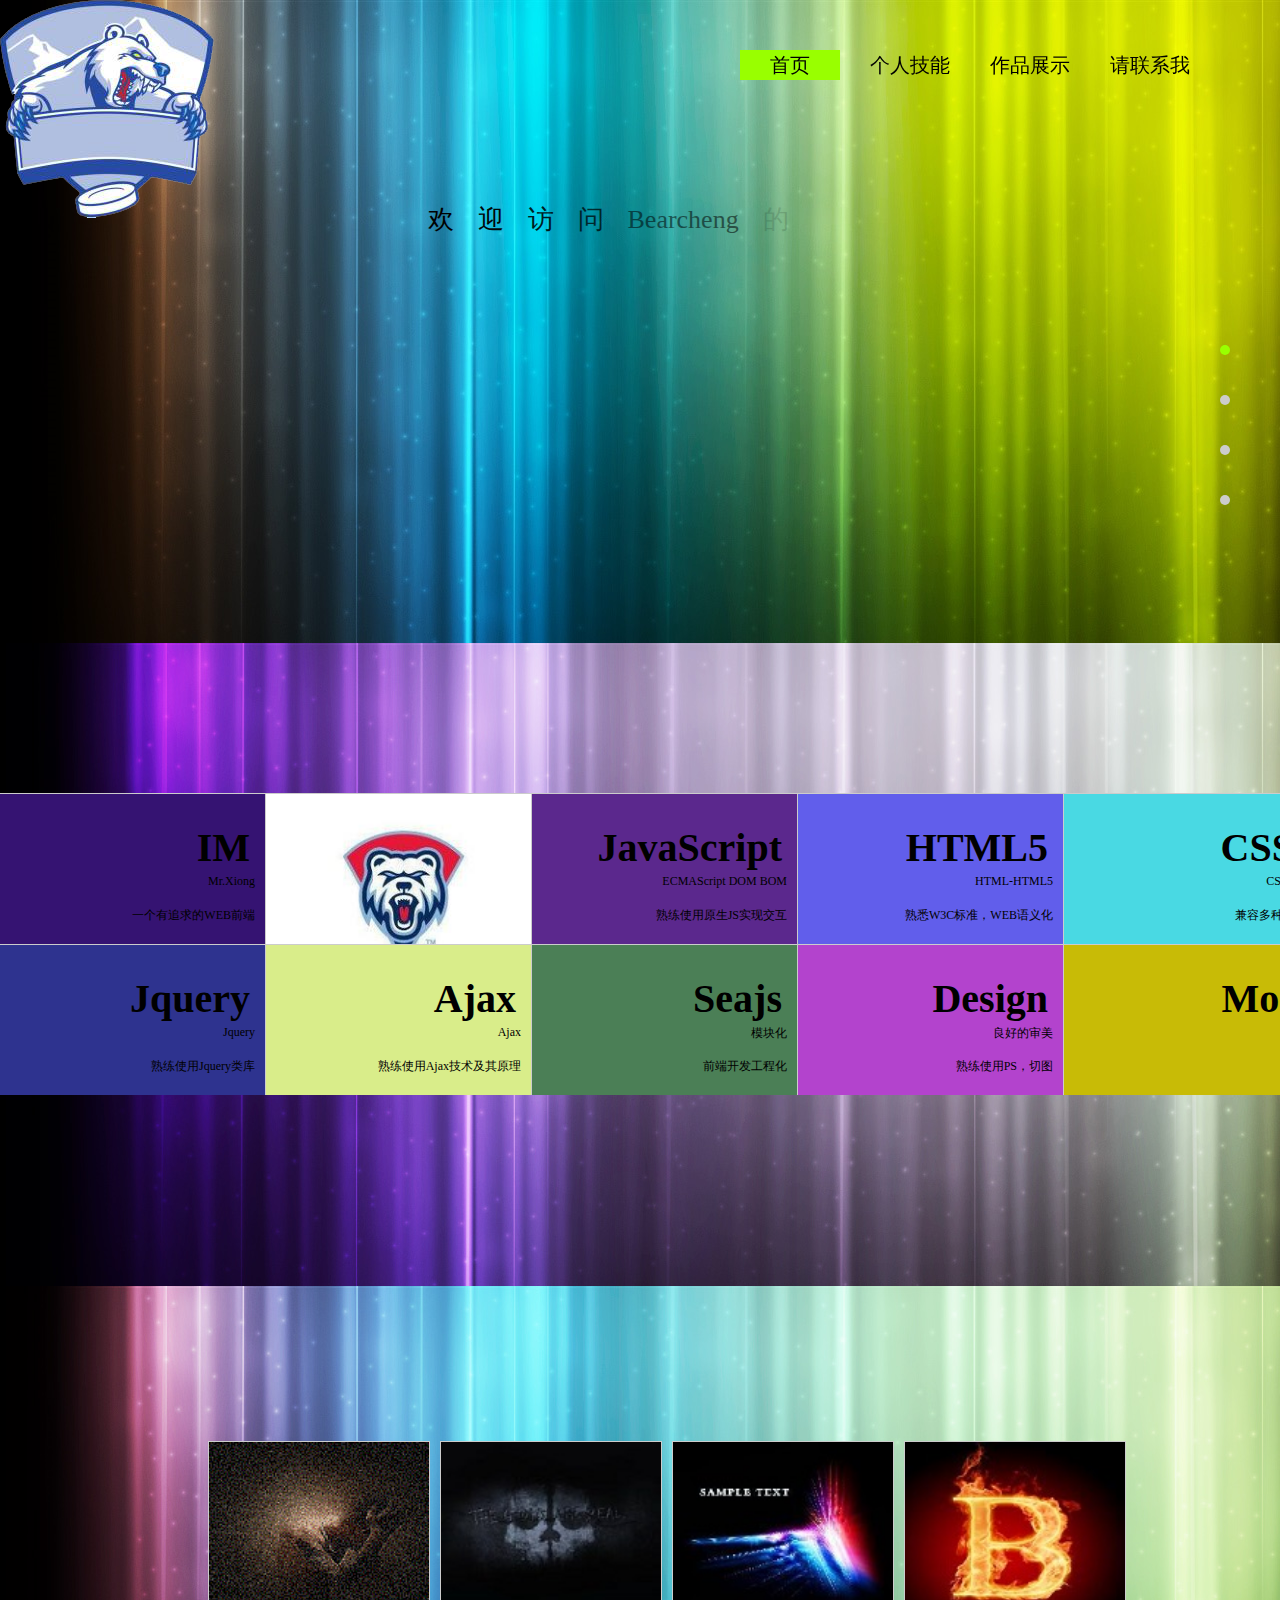
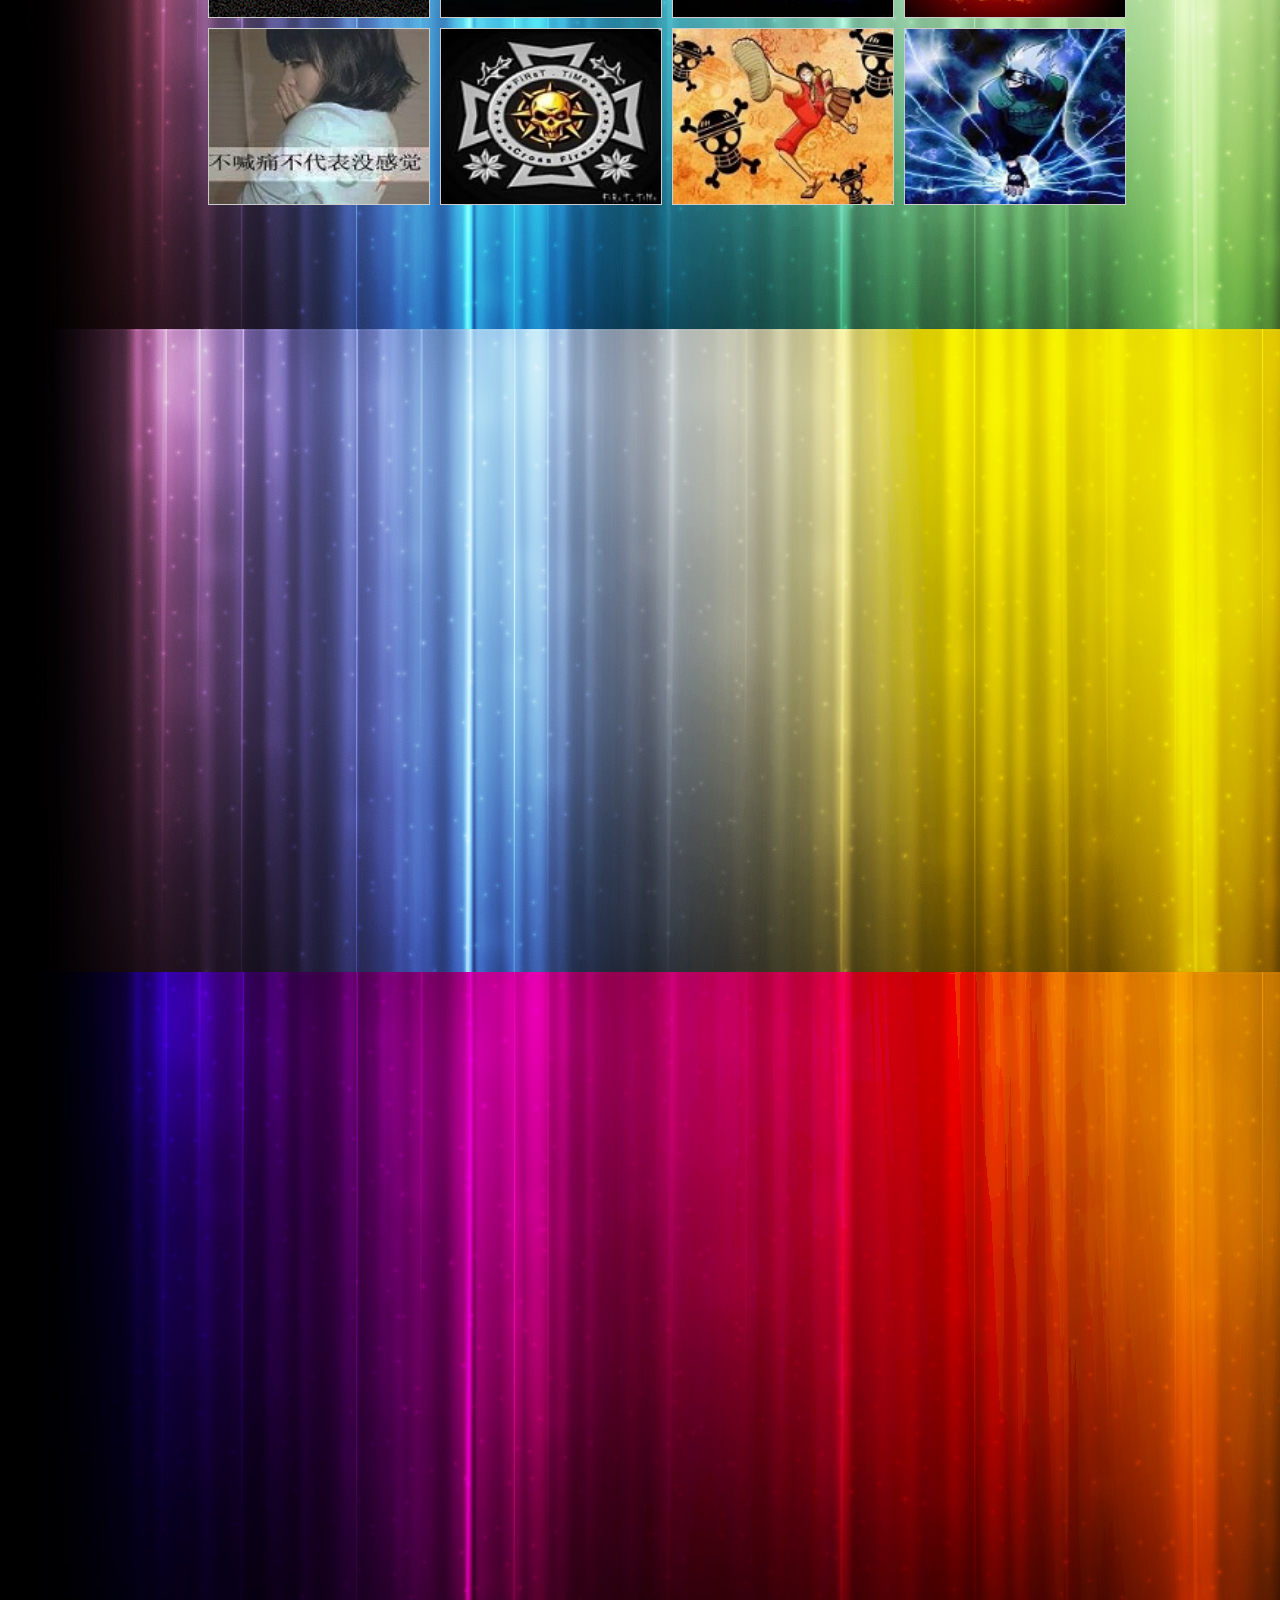
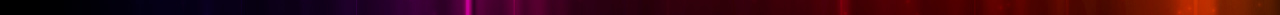
==== commit e5d50ff8: "new" ====
--- a/index.html
+++ b/index.html
@@ -6,7 +6,7 @@
 <link rel="stylesheet" href="css/annimate.css"/>
 <link rel="stylesheet" href="css/sweet.css"/>
 <style>
-*{margin:0;padding:0; list-style:none;font:12px "微软雅黑";}
+*{margin:0;padding:0; list-style:none;font:12px "微软雅黑"; color:#000;}
 .wrap{width:1333px; margin:0 auto;}
 .wrap .box{ position:absolute; left:0;top:0;}
 .wrap .box .banner{ width:100%; position:absolute; top:0; left:0;}
@@ -15,29 +15,29 @@
 .wrap .box .banner ol{ text-indent:2rem; width:660px; position:absolute; left:50%; top:200px; margin-left:-300px; overflow:hidden;}
 .wrap .box .banner ol li{ font:26px/40px "宋体"; float:left; opacity:0; filter:alpha(opacity:0);}
 .wrap .box{ position:relative;}
-.wrap .box>div{ height:833px;}
-.wrap .box div.div1{ background:url(img/bg_18.jpg) no-repeat;}
-.wrap .box div.div2{ position:relative; background:url(img/bg_19.png) no-repeat;}
-.wrap .box div.div3{position:relative; background:url(img/bg_20.jpg) no-repeat;}
-.wrap .box div.div4{ background:url(img/bg_21.png) no-repeat;}
-.wrap .box div.div5{ background:url(img/bg_22.jpg) no-repeat;}
+.wrap .box>div{ height:643px;}
+.wrap .box div.div1{ background:url(img/bg_12.jpg) no-repeat;}
+.wrap .box div.div2{padding-top:150px; height:493px; position:relative; background:url(img/bg_13.jpg) no-repeat;}
+.wrap .box div.div3{padding-top:150px; height:493px; position:relative; background:url(img/bg_14.jpg) no-repeat;}
+.wrap .box div.div4{ background:url(img/bg_15.jpg) no-repeat;}
+.wrap .box div.div5{ background:url(img/bg_16.jpg) no-repeat;}
 .wrap .box div.div6{ position:fixed; right:10px; top:50%; width:50px; height:250px; margin-top:-125px;}
 .wrap .box div.div6 ul{ width:10px; height:250px; overflow:hidden;}
 .wrap .box div.div6 ul li{ width:10px; height:10px; float:left; margin:20px auto; 
 background:#ccc; border-radius:50%;}
 .wrap .box div.div6 ul li.active,#banner li.active{ background:#9F0;}
-.wrap .box div.div2 ul{ position:absolute; left:0;top:200px; width:100%; overflow:hidden;margin:0 auto; overflow:hidden;}
-.wrap .box div.div2 ul li{ position:relative;width:265px; border:1px solid #ccc; margin-left:-1px; margin-bottom:-1px; float:left; background:#999; color:#333;height:150px;overflow:hidden;}
-div.div2 ul li div{ position:absolute; left:-266px; width:100%;height:150px; background:#7de87d; opacity:.5;}
+.wrap .box div.div2 ul{ -position:absolute; width:100%; overflow:hidden;margin:0 auto; overflow:hidden;}
+
+.wrap .box div.div2 ul li{ position:relative;width:265px; border:1px solid #ccc; margin-left:-1px; margin-bottom:-1px; float:left; -background:#999; color:#333;height:150px;overflow:hidden;}
+div.div2 ul li div{ position:absolute; left:-266px; width:100%;height:150px; background:#7de87d; opacity:.7;}
 div.div2 ul li h3{ position:absolute;right:15px; top:20px;font:bold 40px/1.7 "impact";}
 div.div2 ul li span{position:absolute;right:10px;top:80px;}
 div.div2 ul li p{position:absolute;right:10px;bottom:20px;}
 div.div2 ul li img{ width:100%;}
-.div3 #works{ position:absolute; left:50%;top:100px; margin-left:-464px;width:928px; overflow:hidden;}
+.div3 #works{  margin:0 auto;width:928px; overflow:hidden;}
 .div3 #works li{position:relative; float:left; width:220px; height:175px; border:1px solid #ccc; margin:5px; overflow:hidden;}
-/*.div3 #works li a{position:absolute; width:100%;}*/
 .div3 #works li img{ width:100%; height:100%;}
-.div3 #works li a{ position:absolute; left:-220px; width:220px; height:175px; text-align:center; font:bold 20px/175px "微软雅黑";color:#999; background:#F6F; opacity:.5;}
+.div3 #works li a{ position:absolute; left:-220px; width:220px; height:175px; text-align:center; font:bold 20px/175px "微软雅黑";color:#FF0; background:#0F0; opacity:.7;}
 </style>
 <script src="js/move.js"></script>
 <script src="js/addMouseWheel.js"></script>
@@ -54,7 +54,7 @@
 	var aBannerLi = oBanner.getElementsByTagName("li");
 	
 	var oCom = document.getElementById("recommend");
-	var aComLi = oCom.getElementsByTagName("li");
+ 	var aComLi = oCom.getElementsByTagName("li");
 	var oDiv6 = document.getElementById("div6");
 	var aDivLi = oDiv6.getElementsByTagName("li");
 	//首页
@@ -103,10 +103,14 @@
 	var oDivUl = document.getElementById("div2_ul");
 	var aCur = oDivUl.children;
 	for(var a = 0; a <aCur.length; a++){
+		var r = parseInt(Math.random()*256);
+		var g = parseInt(Math.random()*256);
+		var b = parseInt(Math.random()*256);
+		aCur[a].style.background = "rgb("+r+","+g+","+b+")" 
 		lagou(aCur[a]);
 	}
 	
-	function getDir(oEvent,obj){		
+	function getDir(oEvent,obj){
 		var x = oEvent.clientX - (obj.offsetLeft + obj.offsetWidth/2);
 		var y = (obj.offsetTop + obj.offsetHeight/2) - oEvent.clientY;
 		
@@ -151,7 +155,10 @@
 			var oEvent = ev || event;
 			var n = getDir(oEvent,this);
 			var oSpan = this.children[0];
-			
+			var r = parseInt(Math.random()*256);
+			var g = parseInt(Math.random()*256);
+			var b = parseInt(Math.random()*256);
+			oSpan.style.background = "rgb("+r+","+g+","+b+")"
 			var oTo = oEvent.toElement || oEvent.relatedTarget;
 			if(oTo && obj.contains(oTo)){
 				return;
@@ -176,16 +183,9 @@
 	//作品展示
 	var oWorks = document.getElementById("works");
 	var aWorksLi = oWorks.getElementsByTagName("li");
-	var aWorksA = oWorks.getElementsByTagName("a");
+	//var aWorksA = oWorks.getElementsByTagName("a");
 	for(var j=0;j<aWorksLi.length;j++){
-		(function(index){
-			aWorksLi[j].onmouseover = function(){
-				move(aWorksA[index],{left:0});
-			};	
-			aWorksLi[j].onmouseout = function(){
-				move(aWorksA[index],{left:-220});
-			};	
-		})(j);
+		lagou(aWorksLi[j]);
 	}
 };
 </script>
@@ -252,9 +252,7 @@
             	<li>..</li>
             </ol>
         </div>
-        <div class="div1">
-        	
-        </div>
+        <div class="div1"></div>
         <div class="div2" id="div2">
         	<ul id="div2_ul">
             	<li>
@@ -318,35 +316,35 @@
         <div class="div3">
         	<ul id="works">
             	<li>
-                	<a href="autorun.html">轮播图</a>
+                	<a href="autorun.html" target="_blank">轮播图</a>
                     <img src="img/01.jpg"/>
                 </li>
             	<li>
-                	<a href="radius.html">圆周运动</a>
+                	<a href="radius.html" target="_blank">圆周运动</a>
                     <img src="img/02.jpg"/>
                 </li>
             	<li>
-                	<a href="pohto.html">照片墙</a>
+                	<a href="pohto.html" target="_blank">照片墙</a>
                     <img src="img/03.jpg"/>
                 </li>
             	<li>
-                	<a href="javascript:;">瀑布流</a>
+                	<a href="javascript:;" target="_blank">瀑布流</a>
                     <img src="img/04.jpg"/>
                 </li>
             	<li>
-                	<a href="javascript:;">扣篮</a>
+                	<a href="footboll.html" target="_blank">ball</a>
                     <img src="img/05.jpg"/>
                 </li>
             	<li>
-                	<a href="javascript:;">卖彩票</a>
+                	<a href="javascript:;" target="_blank">卖彩票</a>
                     <img src="img/06.jpg"/>
                 </li>
             	<li>
-                	<a href="javascript:;">图片</a>
+                	<a href="javascript:;" target="_blank">图片</a>
                     <img src="img/07.jpg"/>
                 </li>
             	<li>
-                	<a href="javascript:;">Apple Menu</a>
+                	<a href="javascript:;" target="_blank">Apple Menu</a>
                     <img src="img/08.jpg"/>
                 </li>
             </ul>
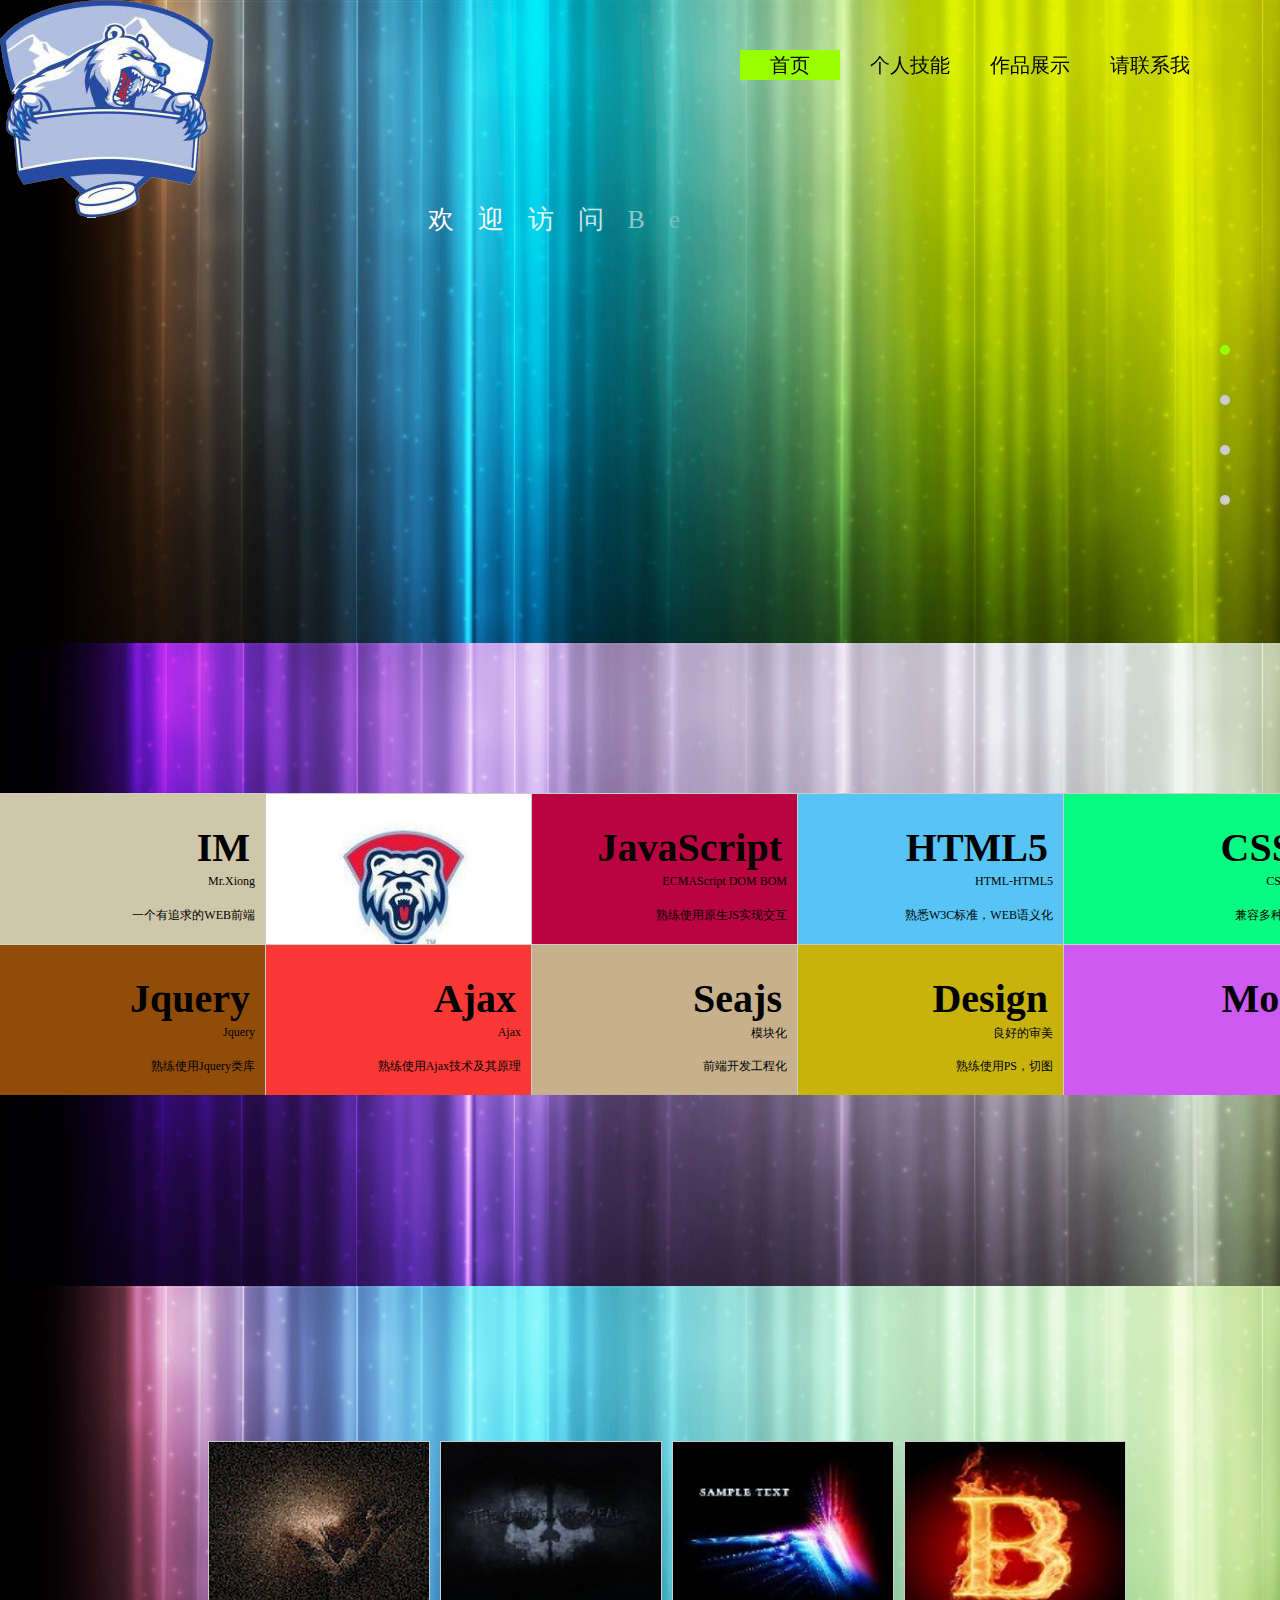
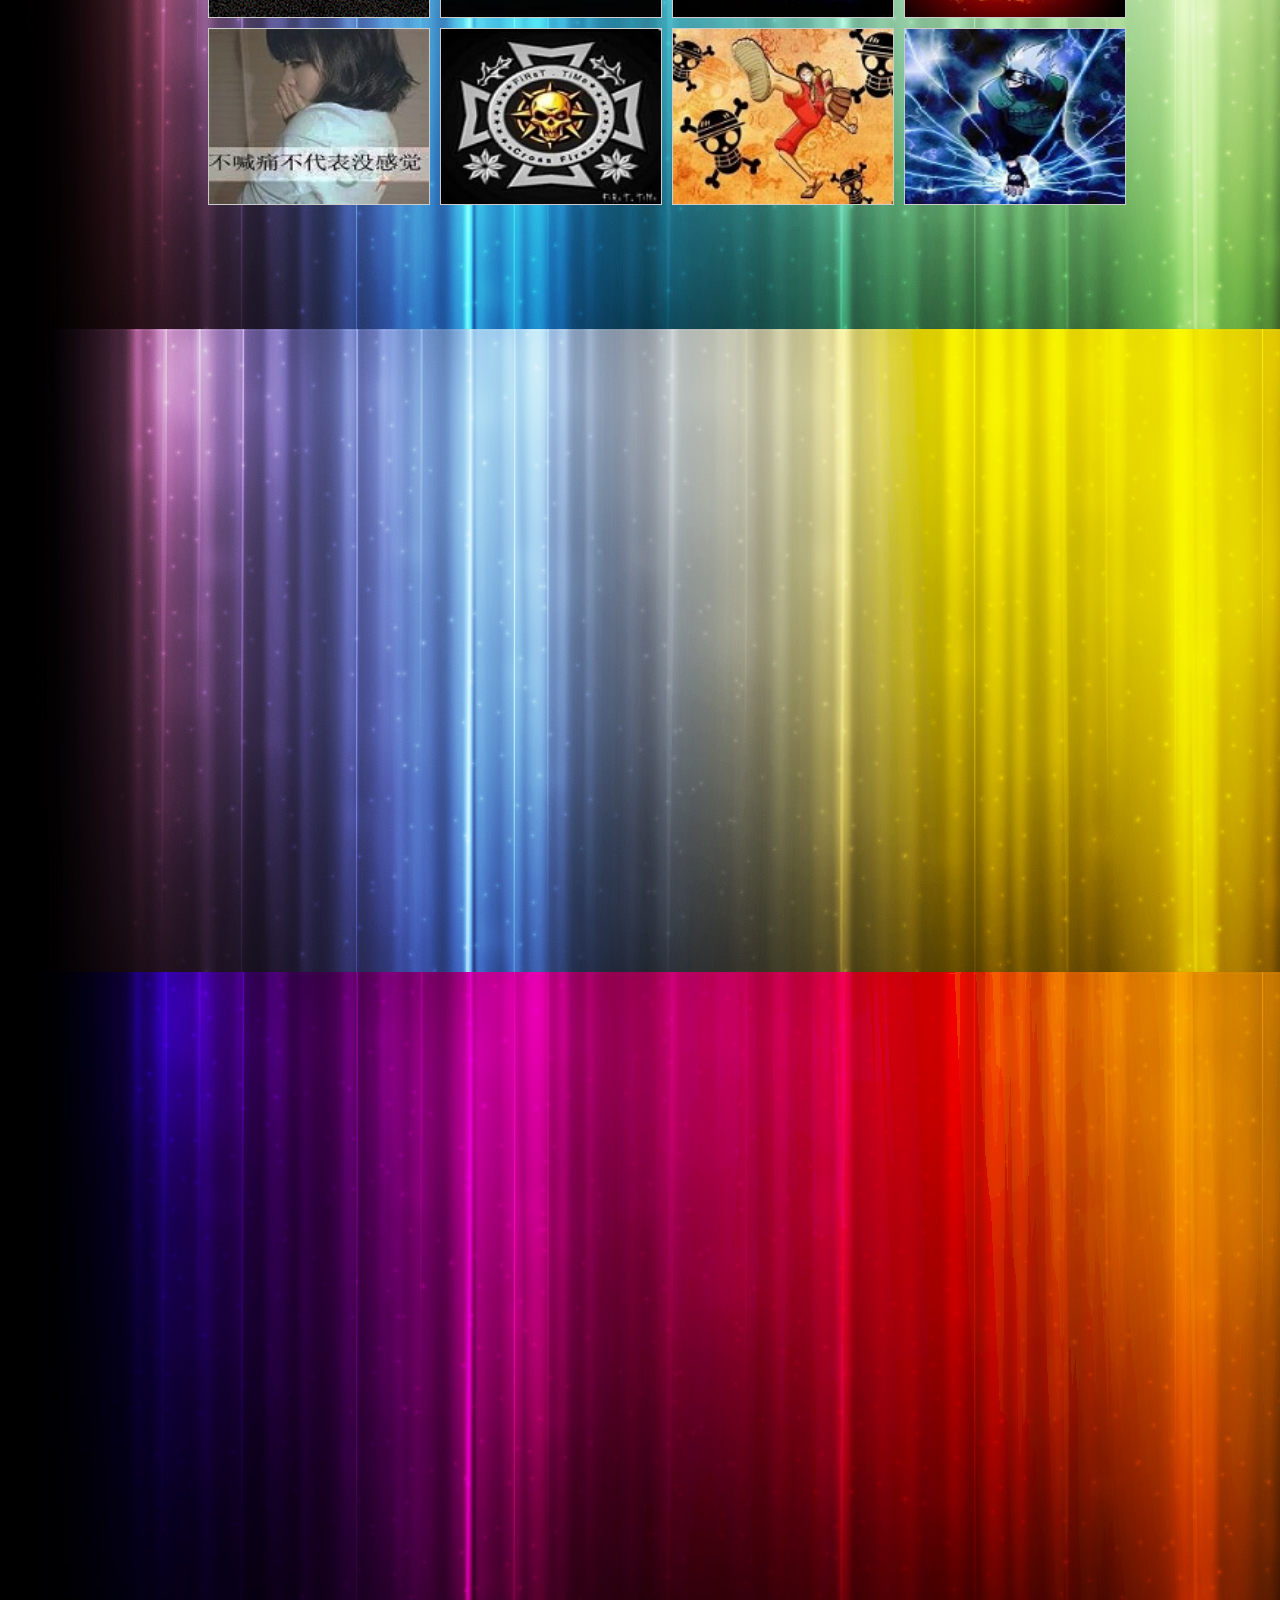
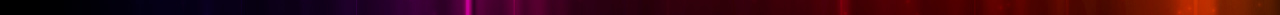
==== commit ced5e5c4: "first commit" ====
--- a/index.html
+++ b/index.html
@@ -13,7 +13,7 @@
 .wrap .box #banner{ position:fixed; right:50px; width:500px; top:50px; overflow:hidden; text-align:center; z-index:999;}
 .wrap .box #banner li{ float:left; margin:0 10px; width:100px; height:30px; font:20px/30px "微软雅黑";}
 .wrap .box .banner ol{ text-indent:2rem; width:660px; position:absolute; left:50%; top:200px; margin-left:-300px; overflow:hidden;}
-.wrap .box .banner ol li{ font:26px/40px "宋体"; float:left; opacity:0; filter:alpha(opacity:0);}
+.wrap .box .banner ol li{ font:26px/40px "宋体"; float:left; opacity:0; filter:alpha(opacity:0); color:#fff;}
 .wrap .box{ position:relative;}
 .wrap .box>div{ height:643px;}
 .wrap .box div.div1{ background:url(img/bg_12.jpg) no-repeat;}
@@ -54,7 +54,8 @@
 	var aBannerLi = oBanner.getElementsByTagName("li");
 	
 	var oCom = document.getElementById("recommend");
- 	var aComLi = oCom.getElementsByTagName("li");
+ 	/*var aComLi = oCom.getElementsByTagName("li");*/
+	
 	var oDiv6 = document.getElementById("div6");
 	var aDivLi = oDiv6.getElementsByTagName("li");
 	//首页
@@ -91,6 +92,15 @@
 		aDivLi[iNow].className ="active";
 		move(oBox,{"top":-aBoxDiv[0].offsetHeight*iNow},{duration:1500});
 	}
+	var str = "欢迎访问Bear的个人网站，我是一名前端工程师，热衷于学习前端各种新技术,学海无崖,当永不止步....";
+	
+	for(var i = 0;i<str.length;i++){
+		
+		var aComLi = document.createElement("li");
+		oCom.appendChild(aComLi);
+		aComLi.innerHTML = str[i];
+	}
+	var aComLi = oCom.children;
 	var i=0;
 	var timer=setInterval(function(){
 		move(aComLi[i],{opacity:1});
@@ -204,52 +214,6 @@
         	<h3><img src="img/logo4.png"/></h3>
             <ol id="recommend">
             	<li>&nbsp;&nbsp;</li>
-            	<li>欢</li>
-            	<li>迎</li>
-            	<li>访</li>
-            	<li>问</li>
-            	<li>Bearcheng</li>
-            	<li>的</li>
-            	<li>个</li>
-            	<li>人</li>
-            	<li>网</li>
-            	<li>站</li>
-            	<li>，</li>
-            	<li>我</li>
-            	<li>是</li>
-            	<li>一</li>
-            	<li>名</li>
-            	<li>前</li>
-            	<li>端</li>
-            	<li>工</li>
-            	<li>程</li>
-            	<li>师</li>
-            	<li>，</li>
-            	<li>热</li>
-            	<li>衷</li>
-            	<li>于</li>
-            	<li>学</li>
-            	<li>习</li>
-            	<li>前</li>
-            	<li>端</li>
-            	<li>各</li>
-            	<li>种</li>
-            	<li>新</li>
-            	<li>技</li>
-            	<li>术</li>
-            	<li>,</li>
-            	<li>学</li>
-            	<li>海</li>
-            	<li>无</li>
-            	<li>崖</li>
-            	<li>,</li>
-            	<li>当</li>
-            	<li>永</li>
-            	<li>不</li>
-            	<li>止</li>
-            	<li>步</li>
-            	<li>..</li>
-            	<li>..</li>
             </ol>
         </div>
         <div class="div1"></div>
@@ -328,7 +292,7 @@
                     <img src="img/03.jpg"/>
                 </li>
             	<li>
-                	<a href="javascript:;" target="_blank">瀑布流</a>
+                	<a href="Map.html" target="_blank">您的位置</a>
                     <img src="img/04.jpg"/>
                 </li>
             	<li>
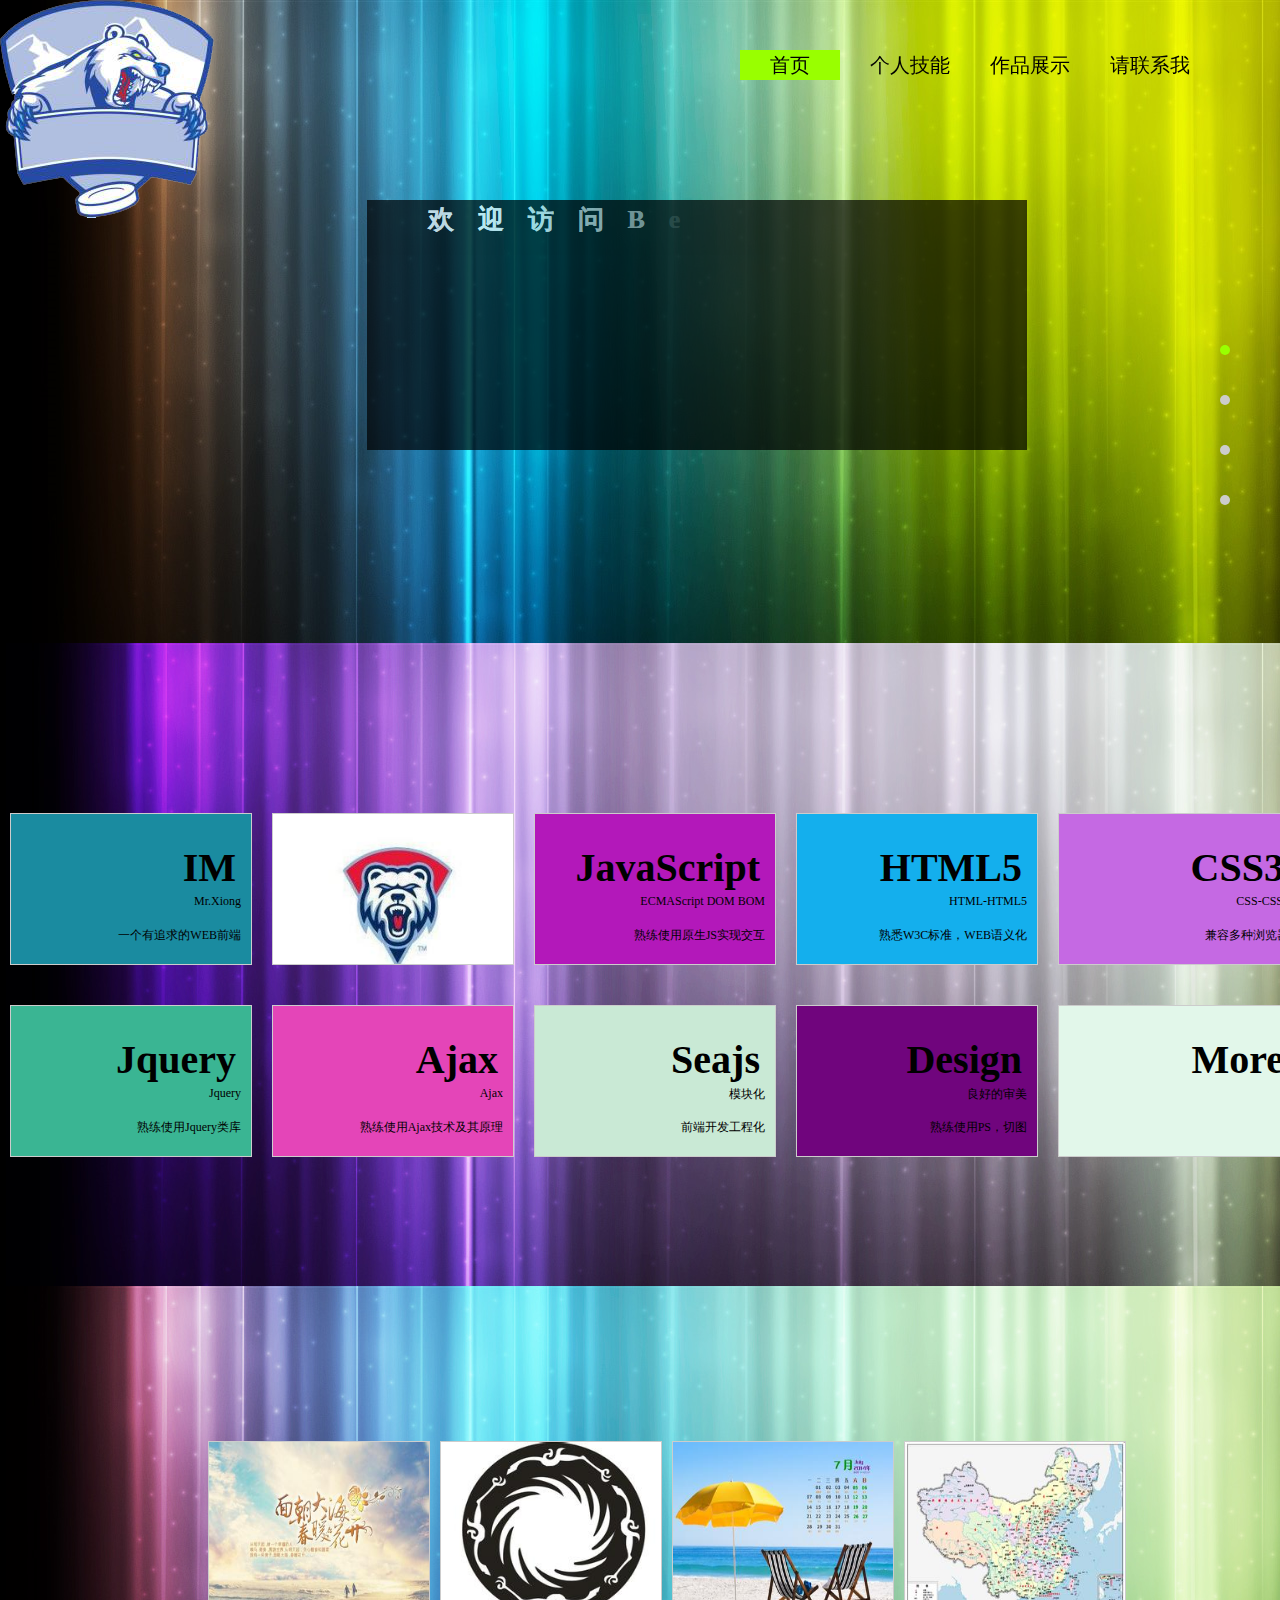
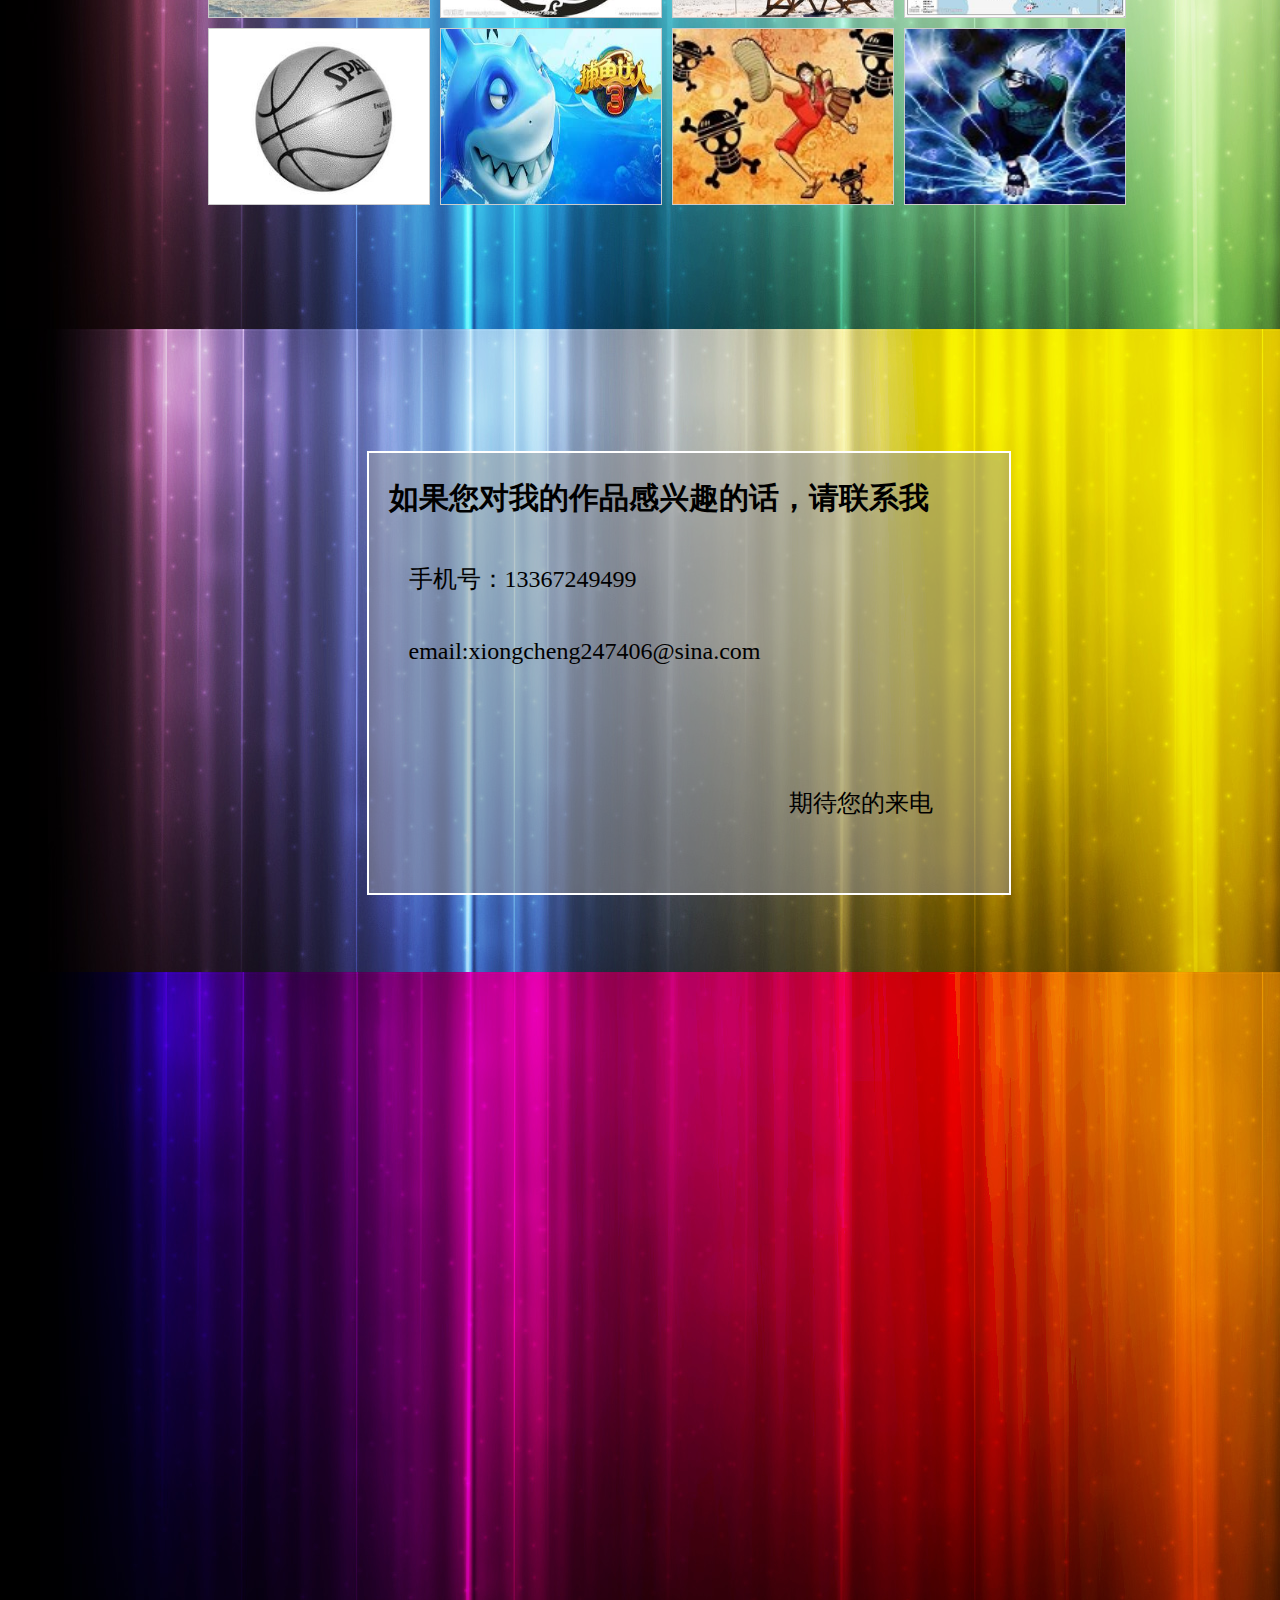
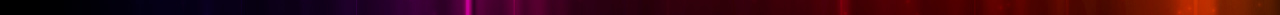
==== commit 35b924a1: "my commit" ====
--- a/index.html
+++ b/index.html
@@ -12,8 +12,8 @@
 .wrap .box .banner{ width:100%; position:absolute; top:0; left:0;}
 .wrap .box #banner{ position:fixed; right:50px; width:500px; top:50px; overflow:hidden; text-align:center; z-index:999;}
 .wrap .box #banner li{ float:left; margin:0 10px; width:100px; height:30px; font:20px/30px "微软雅黑";}
-.wrap .box .banner ol{ text-indent:2rem; width:660px; position:absolute; left:50%; top:200px; margin-left:-300px; overflow:hidden;}
-.wrap .box .banner ol li{ font:26px/40px "宋体"; float:left; opacity:0; filter:alpha(opacity:0); color:#fff;}
+.wrap .box .banner ol{ text-indent:2rem; width:660px; height:250px; text-shadow:0 0 0 rgba(255,255,255,1); position:absolute; left:50%; top:200px; margin-left:-300px; overflow:hidden; background:#000; opacity:0.7;}
+.wrap .box .banner ol li{ font:bold 26px/40px "宋体"; float:left; opacity:0; filter:alpha(opacity:0); color:#fff;}
 .wrap .box{ position:relative;}
 .wrap .box>div{ height:643px;}
 .wrap .box div.div1{ background:url(img/bg_12.jpg) no-repeat;}
@@ -28,7 +28,7 @@
 .wrap .box div.div6 ul li.active,#banner li.active{ background:#9F0;}
 .wrap .box div.div2 ul{ -position:absolute; width:100%; overflow:hidden;margin:0 auto; overflow:hidden;}
 
-.wrap .box div.div2 ul li{ position:relative;width:265px; border:1px solid #ccc; margin-left:-1px; margin-bottom:-1px; float:left; -background:#999; color:#333;height:150px;overflow:hidden;}
+.wrap .box div.div2 ul li{ position:relative;width:240px; height:150px; border:1px solid #ccc; float:left; color:#333;overflow:hidden; margin: 20px 10px;}
 div.div2 ul li div{ position:absolute; left:-266px; width:100%;height:150px; background:#7de87d; opacity:.7;}
 div.div2 ul li h3{ position:absolute;right:15px; top:20px;font:bold 40px/1.7 "impact";}
 div.div2 ul li span{position:absolute;right:10px;top:80px;}
@@ -38,6 +38,12 @@
 .div3 #works li{position:relative; float:left; width:220px; height:175px; border:1px solid #ccc; margin:5px; overflow:hidden;}
 .div3 #works li img{ width:100%; height:100%;}
 .div3 #works li a{ position:absolute; left:-220px; width:220px; height:175px; text-align:center; font:bold 20px/175px "微软雅黑";color:#FF0; background:#0F0; opacity:.7;}
+.div4{ position:relative;}
+.div4 .me{ width:600px; height:400px; border:2px solid #fff; position:absolute; left:50%; top:50%; margin-left:-300px; margin-top:-200px; background:rgba(153,153,153,0.5); padding:20px;}
+.me p{ font:bold 30px/50px "kaiti"; }
+.me ul{ width:100%; margin:20px;}
+.me ul li{ font:24px/3 "kaiti"; }
+.me ul li:nth-child(3){ margin-left:380px; margin-top:80px;}
 </style>
 <script src="js/move.js"></script>
 <script src="js/addMouseWheel.js"></script>
@@ -92,7 +98,7 @@
 		aDivLi[iNow].className ="active";
 		move(oBox,{"top":-aBoxDiv[0].offsetHeight*iNow},{duration:1500});
 	}
-	var str = "欢迎访问Bear的个人网站，我是一名前端工程师，热衷于学习前端各种新技术,学海无崖,当永不止步....";
+	var str = "欢迎访问Bear的个人网站，我是一名前端工程师，热衷于学习前端各种新技术,不断完善、强大自己....";
 	
 	for(var i = 0;i<str.length;i++){
 		
@@ -165,10 +171,10 @@
 			var oEvent = ev || event;
 			var n = getDir(oEvent,this);
 			var oSpan = this.children[0];
-			var r = parseInt(Math.random()*256);
-			var g = parseInt(Math.random()*256);
-			var b = parseInt(Math.random()*256);
-			oSpan.style.background = "rgb("+r+","+g+","+b+")"
+			//var r = parseInt(Math.random()*256);
+			//var g = parseInt(Math.random()*256);
+			//var b = parseInt(Math.random()*256);
+			oSpan.style.background = "#ccc"
 			var oTo = oEvent.toElement || oEvent.relatedTarget;
 			if(oTo && obj.contains(oTo)){
 				return;
@@ -280,28 +286,28 @@
         <div class="div3">
         	<ul id="works">
             	<li>
-                	<a href="autorun.html" target="_blank">轮播图</a>
+                	<a href="html/autorun.html" target="_blank">轮播图</a>
                     <img src="img/01.jpg"/>
                 </li>
             	<li>
-                	<a href="radius.html" target="_blank">圆周运动</a>
-                    <img src="img/02.jpg"/>
-                </li>
-            	<li>
-                	<a href="pohto.html" target="_blank">照片墙</a>
+                	<a href="html/radius.html" target="_blank">圆周运动</a>
+                    <img src="img/Circular.jpg"/>
+                </li>
+            	<li>
+                	<a href="html/pohto.html" target="_blank">照片墙</a>
                     <img src="img/03.jpg"/>
                 </li>
             	<li>
-                	<a href="Map.html" target="_blank">您的位置</a>
-                    <img src="img/04.jpg"/>
-                </li>
-            	<li>
-                	<a href="footboll.html" target="_blank">ball</a>
-                    <img src="img/05.jpg"/>
-                </li>
-            	<li>
-                	<a href="javascript:;" target="_blank">卖彩票</a>
-                    <img src="img/06.jpg"/>
+                	<a href="html/Map.html" target="_blank">您的位置</a>
+                    <img src="img/map.jpg"/>
+                </li>
+            	<li>
+                	<a href="html/footboll.html" target="_blank">ball</a>
+                    <img src="img/ball.jpg"/>
+                </li>
+            	<li>
+                	<a href="html/fish.html" target="_blank">捕鱼达人</a>
+                    <img src="img/fish.jpg"/>
                 </li>
             	<li>
                 	<a href="javascript:;" target="_blank">图片</a>
@@ -313,7 +319,16 @@
                 </li>
             </ul>
         </div>
-        <div class="div4"></div>
+        <div class="div4">
+        	<div class="me">
+            	<p>如果您对我的作品感兴趣的话，请联系我</p>
+                <ul>
+                    <li>手机号：13367249499</li>
+                    <li>email:xiongcheng247406@sina.com</li>
+                    <li>期待您的来电</li>
+                </ul>
+          	</div>
+        </div>
         <div class="div5"></div>
         <div class="div6" id="div6">
         	<ul>
